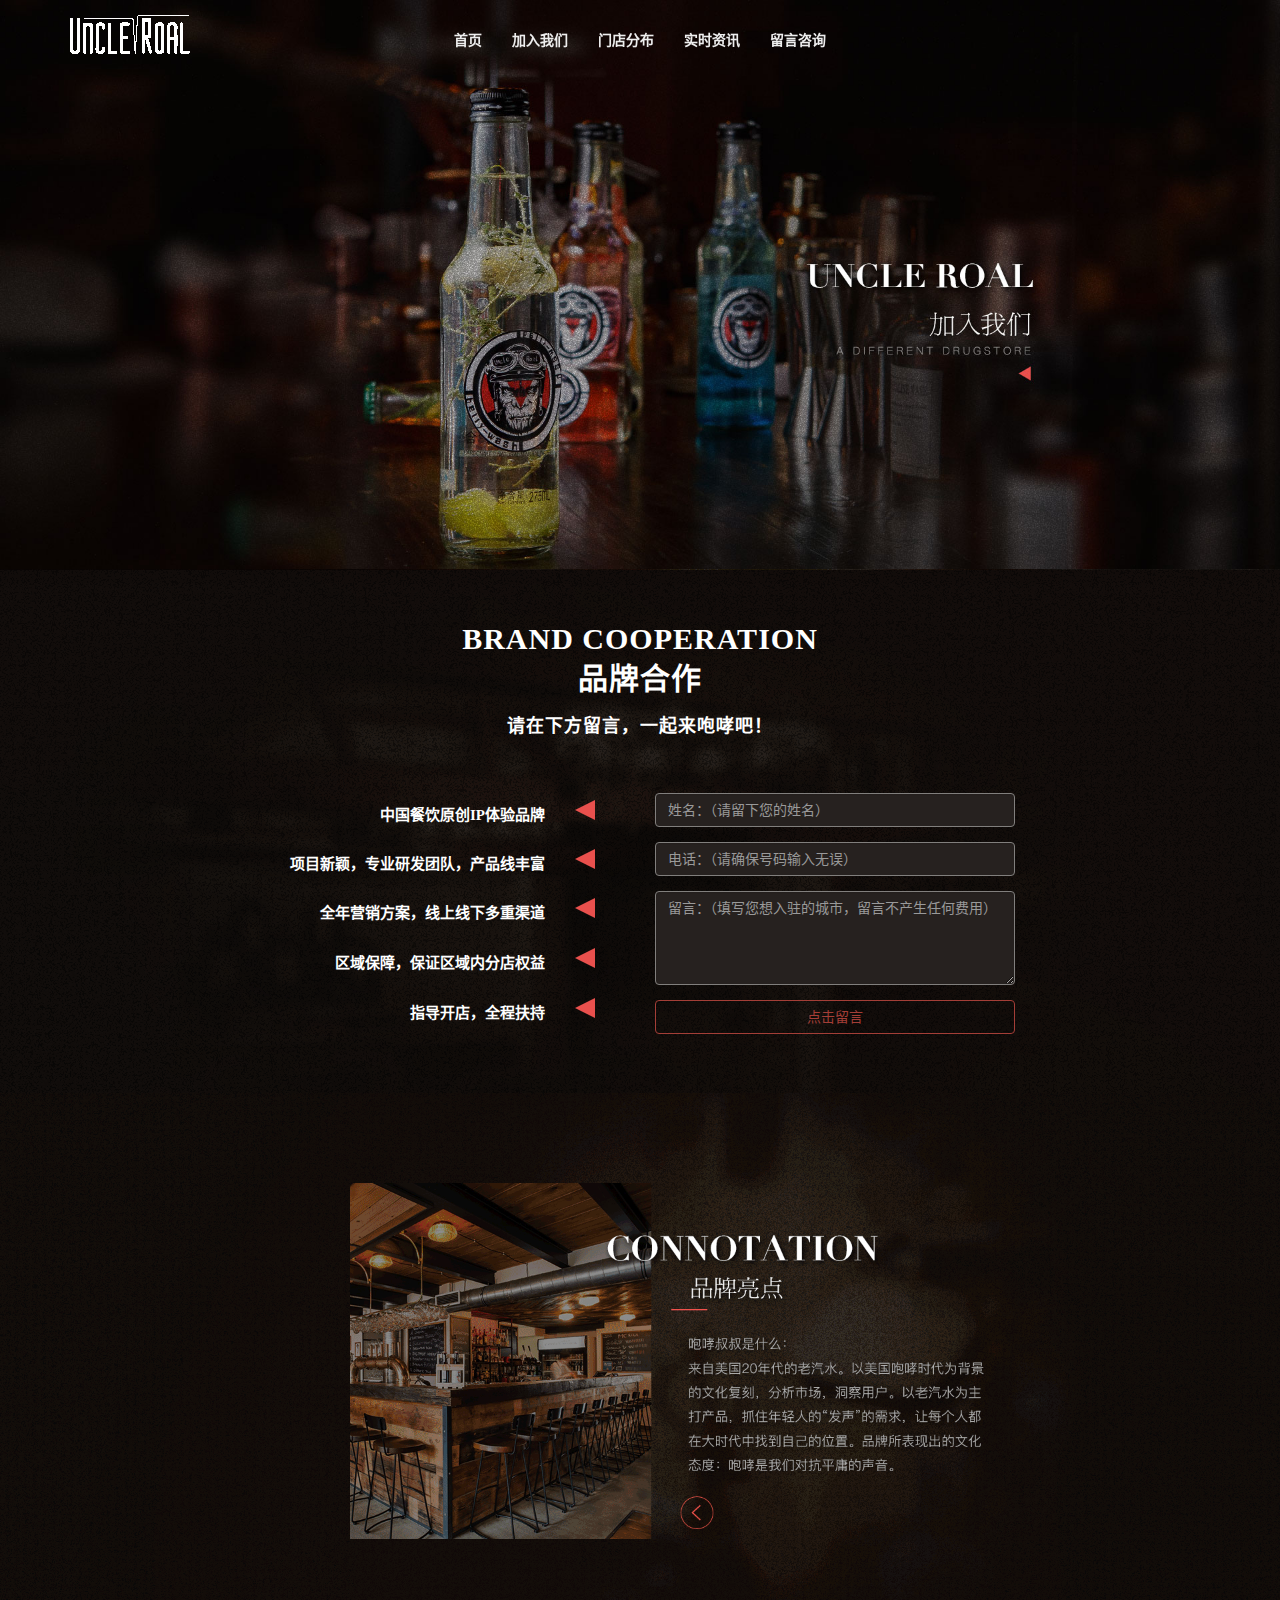
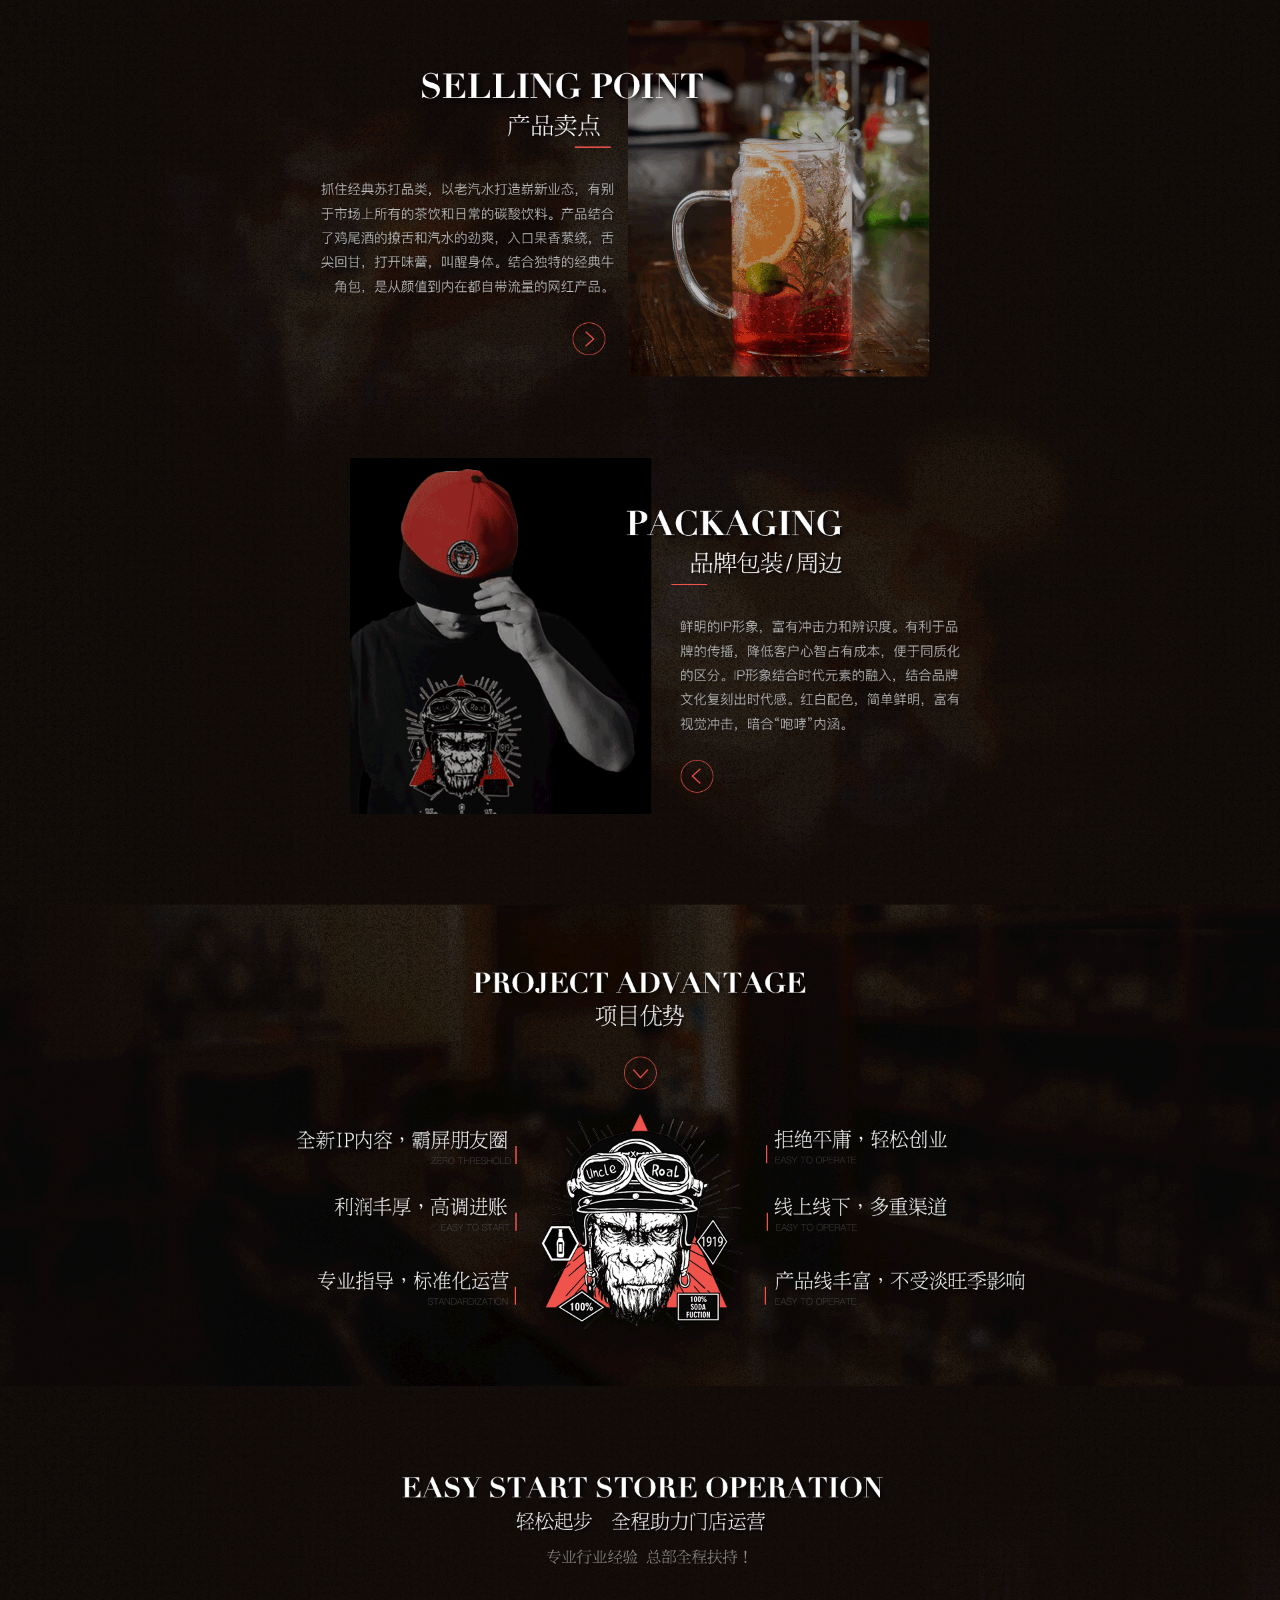
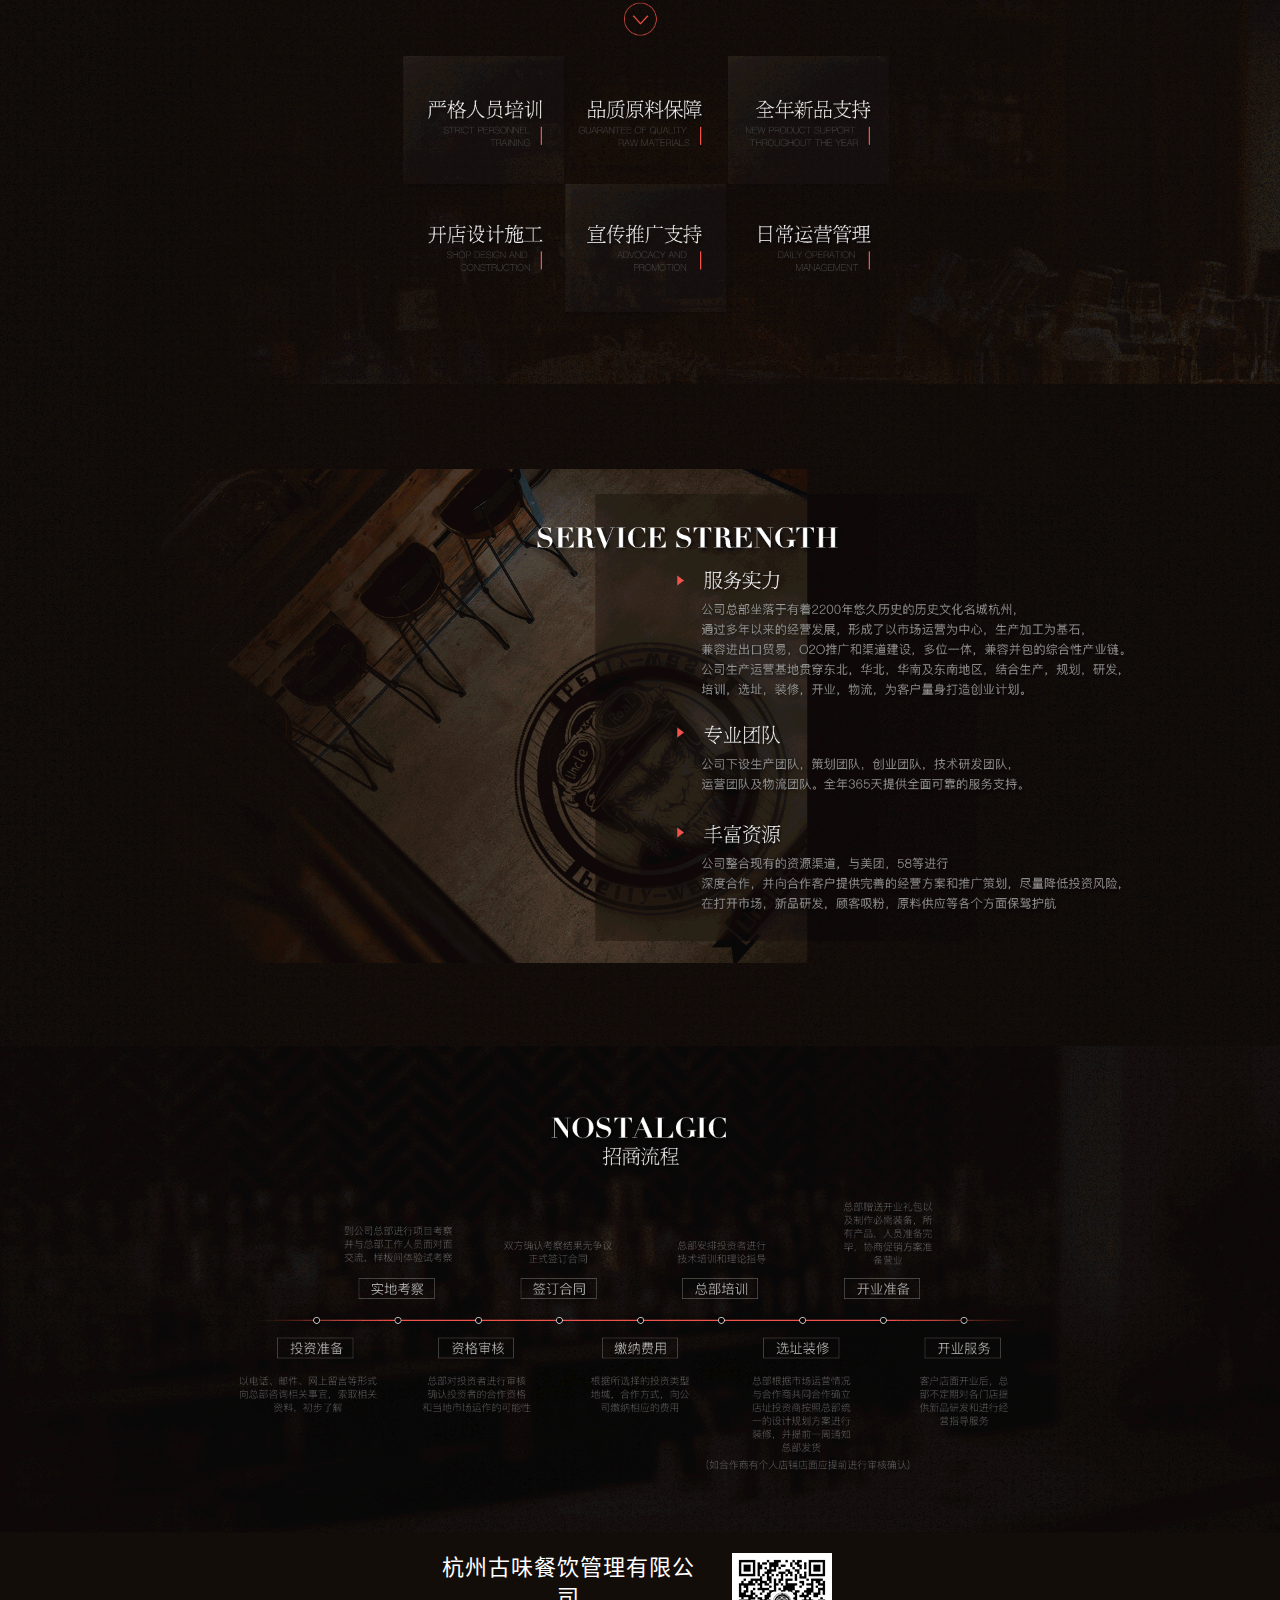
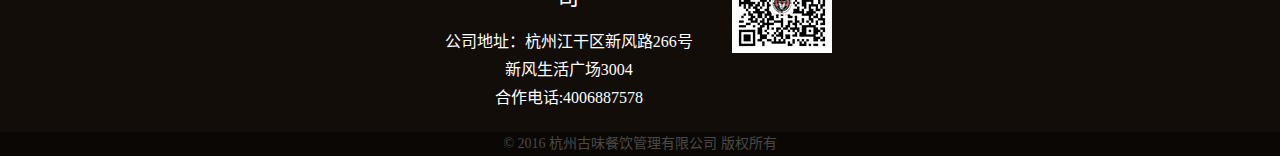
==== pxss/files/jrwm.html @ f4f9a1b7 "5.27" ====
<!DOCTYPE html>
<html lang="zh-cn"><!-- InstanceBegin template="/Templates/index.dwt" codeOutsideHTMLIsLocked="false" -->
<head>
    <meta charset="utf-8">
    <meta http-equiv="X-UA-Compatible" content="IE=edge">
    <meta name="viewport" content="width=device-width, initial-scale=1">
    <!-- InstanceBeginEditable name="doctitle" -->
    <title>加入我们</title>
    <!-- InstanceEndEditable -->
    <link href="../css/bootstrap.min.css" rel="stylesheet">
	<link href="../fonts/FontAwesome/font-awesome.css" rel="stylesheet">
	<link href="../css/animate.css" rel="stylesheet">
	<link href="../css/bootsnav.css" rel="stylesheet">
	<link rel="stylesheet" type="text/css" href="../css/htmleaf-demo.css">
	<link href="../css/overwrite.css" rel="stylesheet">
            <link href="../css/style.css" rel="stylesheet">
    <!--[if lt IE 9]>
    <script src="js/html5shiv.js"></script>
    <script src="js/respond.min.js"></script>
    <![endif]-->

    <style>
		#navbar-menu{color: white}
		#navbar-menu ul li:hover{background: #E94F4D}
		@media (max-width: 991px) {
   #dh {
        height: 210px;
    }
}
		#bq{
			background:#130d0a;
			color: white;
			padding-top: 20px;
			font-family: "黑体";
			font-size: 16px;
			line-height: 28px
		}
		#bq h4{
			color:white;
			font-weight: normal;
			font-size: 22px;
			line-height: 30px;
		}
	</style>
    <!-- InstanceBeginEditable name="head" -->
    <!-- InstanceEndEditable -->
</head>


<body>
<!-- 顶部导航 -->
<nav class="navbar navbar-inverse navbar-fixed dark no-background bootsnav ">

        <!-- Start Top Search -->
        <div class="top-search">
            <div class="container">
                <div class="input-group">
                    <span class="input-group-addon"><i class="fa fa-search"></i></span>
                    <input type="text" class="form-control" placeholder="Search">
                    <span class="input-group-addon close-search"><i class="fa fa-times"></i></span>
                </div>
            </div>
        </div>
        <!-- End Top Search -->

        <div class="container">            
            <!-- Start Atribute Navigation -->
            <div class="attr-nav"> </div>
            <!-- End Atribute Navigation -->

            <!-- Start Header Navigation -->
          <div class="navbar-header">
            <button type="button" class="navbar-toggle" data-toggle="collapse" data-target="#navbar-menu">
                    <i class="fa fa-bars"></i>
              </button>
              <a class="navbar-brand" href="#brand"><img src="../images/logo_03.png" class="logo" alt=""></a>
            </div>
            <!-- End Header Navigation -->

            <!-- Collect the nav links, forms, and other content for toggling -->
            <div class="collapse navbar-collapse" id="navbar-menu">
                <ul class="nav navbar-nav navbar-center" data-in="fadeInDown" data-out="fadeOutUp" id="dh">
                    <li><a href="#">首页</a></li>
                    <li><a href="#">加入我们</a></li>
                    <li><a href="#">门店分布</a></li>
                    <li><a href="#">实时资讯</a></li>
                    <li><a href="#">留言咨询</a></li>
                </ul>
            </div><!-- /.navbar-collapse -->
        </div>   

    </nav>
 
<!--内容-->
<div class="container-fluid" id="nr"><!-- InstanceBeginEditable name="EditRegion3" -->
<style>
			#ly{
				background-color: transparent;
				border:2px solid red;
				color: red;
				border-radius: 0px;
				padding: 10px  50px;
				margin-top: 10px;
				width: 457px;
			}
	.triangle-left { 
width: 0; 
height: 0; 
border-top: 10px solid transparent; 
border-right: 20px solid #e9504d; 
border-bottom: 10px solid transparent;
		display: inline-block;
		margin: 0px 30px
} 
	</style>
<div class="row">
	<img src="../images/jrwm01.jpg" class="img-responsive center-block">
</div>
<div class="row" style="background: url(../images/jrwm02.png) no-repeat;color: white">
	<div class="container">
     <div class="row text-center" style=""><div class="col-md-12">
     	<h1 style=" font-size: 30px; line-height:40px;color: white;margin-top: 50px"><span style=" font-family: '宋体'">BRAND COOPERATION</span><br><span style="font-family: 'MingLiU-ExtB'">品牌合作</span></h1>
     	<h5 style="color: white">请在下方留言，一起来咆哮吧！</h5>
     	</div>
   	  </div>
     	<div class="row" style="margin: 40px 0px">
     		<form class="form-horizontal">
  <div class="form-group">
    <label for="name" class="col-sm-6 control-label" style="font-family: '宋体';font-size: 15px;line-height: 15px">中国餐饮原创IP体验品牌<span class="triangle-left"></span></label>
    <div class="col-sm-4">
      <input type="text" class="form-control" id="name" placeholder="姓名：（请留下您的姓名）" size="20" style="background: #26211f;border:1px solid #817f7d">
    </div>
  </div>
  <div class="form-group">
    <label for="phone" class="col-sm-6 control-label" style="font-family: '宋体';font-size: 15px;line-height: 15px">项目新颖，专业研发团队，产品线丰富<span class="triangle-left"></span><strong></strong></label>
    <div class="col-sm-4">
      <input type="text" class="form-control" id="phone" placeholder="电话：（请确保号码输入无误）" style="background: #26211f;border:1px solid #817f7d">
    </div>
  </div>
  <div class="form-group">
    <label for="textare" class="col-sm-6 control-label" style="font-family: '宋体';font-size: 15px;line-height: 50px;margin-top: -10px">全年营销方案，线上线下多重渠道<span class="triangle-left"></span><br>
区域保障，保证区域内分店权益<span class="triangle-left"></span><br>
指导开店，全程扶持<span class="triangle-left"></span></label>
    <div class="col-sm-4">
    	<textarea cols="20" rows="4" class="form-control" id="textare" placeholder="留言：（填写您想入驻的城市，留言不产生任何费用）" style="background: #26211f;border:1px solid #817f7d"></textarea>
    	<button type="submit" class="btn btn-default" style="width: 100%;margin-top: 15px;background-color: transparent;color: #A43E37;border:1px solid #A43E37 ">点击留言</button>
    </div>
  </div>

</form>
     	</div>
    </div>
</div>
	
<div class="row"><img src="../images/jrwm03.png" class="img-responsive center-block">
</div>
<!-- InstanceEndEditable -->
	
</div>
<!--版权-->
<div class="row container-fluid" id="bq">
<div class="col-md-4 container">
	
</div>
<div class="col-md-4 container text-center">
 <div class="row">
 	<div class="col-md-8">
 		<h4>杭州古味餐饮管理有限公司</h4>
	<p>公司地址：杭州江干区新风路266号新风生活广场3004 <br>合作电话:4006887578</p>
 	</div>
 	<div class="col-md-4" >
 		<img src="../images/QR.jpg" class="img-responsive center-block">
 	</div>
 </div>
	
</div>
<div class="col-md-4">
	
</div>

</div>
<div class="row container-fluid text-center" style="background:#0a0705;font-family: '黑体';color:#4a4948">
	<span>© 2016 杭州古味餐饮管理有限公司  版权所有 </span>
</div>
<script src="../js/jquery-1.11.1.min.js"></script>
<script src="../js/bootstrap.min.js"></script>
<script src="../js/bootsnav.js"></script>
  <script>window.jQuery || document.write('<script src="js/jquery-1.11.0.min.js"><\/script>')</script>
</body>
<!-- InstanceEnd --></html>
---- pxss/css/bootsnav.css ----
/* ==============================================================

Template name : Bootsnav - Multi Purpose Header
Categorie : Bootstrap Menu in CSS
Author : adamnurdin01
Version : v1.0.0
Created : 02 Juni  2016
Last update : 02 Juni  2016

============================================================== */

/* MEGAMENU STYLE
=================================*/
nav.bootsnav .dropdown.megamenu-fw {
    position: static;
}

nav.bootsnav .container {
    position: relative;
}

nav.bootsnav .megamenu-fw .dropdown-menu {
    left: auto;
}

nav.bootsnav .megamenu-content {
    padding: 15px;
    width: 100% !important;
}

nav.bootsnav .megamenu-content .title{
    margin-top: 0;
}

nav.bootsnav .dropdown.megamenu-fw .dropdown-menu {
    left: 0;
    right: 0;
}

/* Navbar
=================================*/
nav.navbar.bootsnav{
    margin-bottom: 0;
    -moz-border-radius: 0px;
    -webkit-border-radius: 0px;
    -o-border-radius: 0px;
    border-radius: 0px;
    background-color: #fff;
    border: none;
    border-bottom: solid 1px #e0e0e0;
    z-index: 9;
}

nav.navbar.bootsnav ul.nav > li > a{
    color: #6f6f6f;
    background-color: transparent !important;
}

nav.navbar.bootsnav ul.nav li.megamenu-fw > a:hover,
nav.navbar.bootsnav ul.nav li.megamenu-fw > a:focus,
nav.navbar.bootsnav ul.nav li.active > a:hover,
nav.navbar.bootsnav ul.nav li.active > a:focus,
nav.navbar.bootsnav ul.nav li.active > a{
    background-color: transparent;
}

nav.navbar.bootsnav .navbar-toggle{
    background-color: #fff !important;
    border: none;
    padding: 0;
    font-size: 18px;
    position: relative;
    top: 5px;
}

nav.navbar.bootsnav ul.nav .dropdown-menu .dropdown-menu{
    top: 0;
    left: 100%;
}

nav.navbar.bootsnav ul.nav ul.dropdown-menu > li > a{
    white-space:normal;
}


ul.menu-col{
    padding: 0;
    margin: 0;
    list-style: none;
}

ul.menu-col li a{
    color: #6f6f6f;
}

ul.menu-col li a:hover,
ul.menu-col li a:focus{
    text-decoration: none;
}

/* Navbar Full
=================================*/
nav.bootsnav.navbar-full{
    padding-bottom: 10px;
    padding-top: 10px;
}

nav.bootsnav.navbar-full .navbar-header{
    display: block;
    width: 100%;
}

nav.bootsnav.navbar-full .navbar-toggle{
    display: inline-block;
    margin-right: 0;
    position: relative;
    top: 0;
    font-size: 30px;
    -webkit-transition: all 1s ease-in-out;
	-moz-transition: all 1s ease-in-out;
	-o-transition: all 1s ease-in-out;
	-ms-transition: all 1s ease-in-out;
	transition: all 1s ease-in-out;
}

nav.bootsnav.navbar-full .navbar-collapse{
    position: fixed;
    width: 100%;
    height: 100% !important;
    top: 0;
    left: 0;
    padding: 0;
    display: none !important;
    z-index: 9;
}

nav.bootsnav.navbar-full .navbar-collapse.in{
    display: block !important;
}

nav.bootsnav.navbar-full .navbar-collapse .nav-full{
    overflow: auto;
}

nav.bootsnav.navbar-full .navbar-collapse .wrap-full-menu{
    display: table-cell;
    vertical-align: middle;
    background-color: #fff;
    overflow: auto;
}

nav.bootsnav.navbar-full .navbar-collapse .nav-full::-webkit-scrollbar {
    width: 0;
}

nav.bootsnav.navbar-full .navbar-collapse .nav-full::-moz-scrollbar {
    width: 0;
}

nav.bootsnav.navbar-full .navbar-collapse .nav-full::-ms-scrollbar {
    width: 0;
}

nav.bootsnav.navbar-full .navbar-collapse .nav-full::-o-scrollbar {
    width: 0;
}


nav.bootsnav.navbar-full .navbar-collapse ul.nav{
    display: block;
    width: 100%;
    overflow: auto;
}

nav.bootsnav.navbar-full .navbar-collapse ul.nav a:hover,
nav.bootsnav.navbar-full .navbar-collapse ul.nav a:focus,
nav.bootsnav.navbar-full .navbar-collapse ul.nav a{
    background-color: transparent;
}

nav.bootsnav.navbar-full .navbar-collapse ul.nav > li{
    float: none;
    display: block;
    text-align: center;
}

nav.bootsnav.navbar-full .navbar-collapse ul.nav > li > a{
    display: table;
    margin: auto;
    text-transform: uppercase;
    font-weight: bold;
    letter-spacing: 2px;
    font-size: 24px;
    padding: 10px 15px;
}

li.close-full-menu > a{
    padding-top: 0px !important;
    padding-bottom: 0px !important;
}

li.close-full-menu{
    padding-top: 30px !important;
    padding-bottom: 30px !important;
}

/* Atribute Navigation
=================================*/
.attr-nav{
    float: right;
    display: inline-block;
    margin-left: 13px;
    margin-right: -15px;
}

.attr-nav > ul{
    padding: 0;
    margin: 0 0 -7px 0;
    list-style: none;
    display: inline-block;
}

.attr-nav > ul > li{
    float: left;
    display: block;
}

.attr-nav > ul > li > a{
    color: #6f6f6f;
    display: block;
    padding: 28px 15px;
    position: relative;
}

.attr-nav > ul > li > a span.badge{
    position: absolute;
    top: 50%;
    margin-top: -15px;
    right: 5px;
    font-size: 10px;
    padding: 0;
    width: 15px;
    height: 15px;
    padding-top: 2px;
}

.attr-nav > ul > li.dropdown ul.dropdown-menu{
    -moz-border-radius: 0px;
    -webkit-border-radius: 0px;
    -o-border-radius: 0px;
    border-radius: 0px;
    -moz-box-shadow: 0px 0px 0px;
    -webkit-box-shadow: 0px 0px 0px;
    -o-box-shadow: 0px 0px 0px;
    box-shadow: 0px 0px 0px;
    border: solid 1px #e0e0e0;
}

ul.cart-list{
    padding: 0 !important;
    width: 250px !important;
}

ul.cart-list > li{
    position: relative;
    border-bottom: solid 1px #efefef;
    padding: 15px 15px 23px 15px !important;
}

ul.cart-list > li > a.photo{
    padding: 0 !important;
    margin-right: 15px;
    float: left;
    display: block;
    width: 50px;
    height: 50px;
    left: 15px;
    top: 15px;
}

ul.cart-list > li img{
    width: 50px;
    height: 50px;
    border: solid 1px #efefef;
}

ul.cart-list > li > h6{
    margin: 0;
}

ul.cart-list > li > h6 > a.photo{
    padding: 0 !important;
    display: block;
}

ul.cart-list > li > p{
    margin-bottom: 0;
}

ul.cart-list > li.total{
    background-color: #f5f5f5;
    padding-bottom: 15px !important;
}

ul.cart-list > li.total > .btn{
    display: inline-block;
    border-bottom: solid 1px #efefef !important;
}

ul.cart-list > li .price{
    font-weight: bold;
}

ul.cart-list > li.total > span{
    padding-top: 8px;
}

/* Top Search
=================================*/
.top-search{
    background-color: #333;
    padding: 10px 0;
    display: none;
}

.top-search input.form-control{
    background-color: transparent;
    border: none;
    -moz-box-shadow: 0px 0px 0px;
    -webkit-box-shadow: 0px 0px 0px;
    -o-box-shadow: 0px 0px 0px;
    box-shadow: 0px 0px 0px;
    color: #fff;
    height: 40px;
    padding: 0 15px;
}

.top-search .input-group-addon{
    background-color: transparent;
    border: none;
    color: #fff;
    padding-left: 0;
    padding-right: 0;
}

.top-search .input-group-addon.close-search{
    cursor: pointer;
}

/* Side Menu
=================================*/
body{
    -webkit-transition: all 0.3s ease-in-out;
	-moz-transition: all 0.3s ease-in-out;
	-o-transition: all 0.3s ease-in-out;
	-ms-transition: all 0.3s ease-in-out;
	transition: all 0.3s ease-in-out;
}

body.on-side{
    margin-left: -280px;
}

.side{
    position: fixed;
    overflow-y: auto;
    top: 0;
    right: -280px;
    width: 280px;
    padding: 25px 30px;
    height: 100%;
    display: block;
    background-color: #333;
    -webkit-transition: all 0.3s ease-in-out;
	-moz-transition: all 0.3s ease-in-out;
	-o-transition: all 0.3s ease-in-out;
	-ms-transition: all 0.3s ease-in-out;
	transition: all 0.3s ease-in-out;
    z-index: 9;
}

.side.on{
    right: 0;
}

.side .close-side{
    float: right;
    color: #fff;
    position: relative;
    z-index: 2;
    font-size: 16px;
}

.side .widget{
    position: relative;
    z-index: 1;
    margin-bottom: 25px;
}

.side .widget .title{
    color: #fff;
    margin-bottom: 15px;
}

.side .widget ul.link{
    padding: 0;
    margin: 0;
    list-style: none;
}

.side .widget ul.link li a{
    color: #9f9f9f;
    letter-spacing: 1px;
}

.side .widget ul.link li a:focus,
.side .widget ul.link li a:hover{
    color: #fff;
    text-decoration: none;
}

/* Share
=================================*/
nav.navbar.bootsnav .share{
    padding: 0 30px;
    margin-bottom: 30px;
}

nav.navbar.bootsnav .share ul{
    display: inline-block;
    padding: 0;
    margin: 0 0 -7px 0;
    list-style: none;
}

nav.navbar.bootsnav .share ul > li{
    float: left;
    display: block;
    margin-right: 5px;
}

nav.navbar.bootsnav .share ul > li > a{
    display: table-cell;
    vertical-align: middle;
    text-align: center;
    width: 35px;
    height: 35px;
    -moz-border-radius: 50%;
    -webkit-border-radius: 50%;
    -o-border-radius: 50%;
    border-radius: 50%;
    background-color: #cfcfcf;
    color: #fff;
}

/* Transparent
=================================*/
nav.navbar.bootsnav.navbar-fixed{
    position: fixed;
    display: block;
    width: 100%;
}

nav.navbar.bootsnav.no-background{
    -webkit-transition: all 1s ease-in-out;
	-moz-transition: all 1s ease-in-out;
	-o-transition: all 1s ease-in-out;
	-ms-transition: all 1s ease-in-out;
	transition: all 1s ease-in-out;
}

/* Navbar Sticky
=================================*/
.wrap-sticky{
    position: relative;
}

.wrap-sticky nav.navbar.bootsnav{
    position: absolute;
    width: 100%;
    left: 0;
    top: 0;
}

.wrap-sticky nav.navbar.bootsnav.sticked{
    position: fixed;
    -webkit-transition: all 0.2s ease-in-out;
	-moz-transition: all 0.2s ease-in-out;
	-o-transition: all 0.2s ease-in-out;
	-ms-transition: all 0.2s ease-in-out;
	transition: all 0.2s ease-in-out;
}

body.on-side .wrap-sticky nav.navbar.bootsnav.sticked{
    left: -280px;
}

/* Navbar Responsive
=================================*/
@media (min-width: 1024px) and (max-width:1400px) {
    body.wrap-nav-sidebar .wrapper .container{
        width: 100%;
        padding-left: 30px;
        padding-right: 30px;
    }
}

@media (min-width: 1024px) {
    /* General Navbar
    =================================*/
    nav.navbar.bootsnav ul.nav .dropdown-menu .dropdown-menu{
        margin-top: -2px;
    }

    nav.navbar.bootsnav ul.nav.navbar-right .dropdown-menu .dropdown-menu{
        left: -200px;
    }
    
    nav.navbar.bootsnav ul.nav > li > a{
        padding: 30px 15px;
        font-weight: 600;
    }
    
    nav.navbar.bootsnav ul.nav > li.dropdown > a.dropdown-toggle:after{
        font-family: 'FontAwesome';
        content: "\f0d7";
        margin-left: 5px;
        margin-top: 2px;
    }
    
    nav.navbar.bootsnav li.dropdown ul.dropdown-menu{
        -moz-box-shadow: 0px 0px 0px;
        -webkit-box-shadow: 0px 0px 0px;
        -o-box-shadow: 0px 0px 0px;
        box-shadow: 0px 0px 0px;
        -moz-border-radius: 0px;
        -webkit-border-radius: 0px;
        -o-border-radius: 0px;
        border-radius: 0px;
        padding: 0;
        width: 200px;
        background: #fff;
        border: solid 1px #e0e0e0;
        border-top: solid 5px;
    }
    
    nav.navbar.bootsnav li.dropdown ul.dropdown-menu > li a:hover,
    nav.navbar.bootsnav li.dropdown ul.dropdown-menu > li a:hover{
        background-color: transparent;
    }
    
    nav.navbar.bootsnav li.dropdown ul.dropdown-menu > li > a{
        padding: 10px 15px;
        border-bottom: solid 1px #eee;
        color: #6f6f6f;
    }
    
    nav.navbar.bootsnav li.dropdown ul.dropdown-menu > li:last-child > a{
        border-bottom: none;
    }
    
    nav.navbar.bootsnav ul.navbar-right li.dropdown ul.dropdown-menu li a{
        text-align: right;
    }
    
    nav.navbar.bootsnav li.dropdown ul.dropdown-menu li.dropdown > a.dropdown-toggle:before{
        font-family: 'FontAwesome';
        float: right;
        content: "\f105";
        margin-top: 0;
    }
    
    nav.navbar.bootsnav ul.navbar-right li.dropdown ul.dropdown-menu li.dropdown > a.dropdown-toggle:before{
        font-family: 'FontAwesome';
        float: left;
        content: "\f104";
        margin-top: 0;
    }
    
    nav.navbar.bootsnav li.dropdown ul.dropdown-menu ul.dropdown-menu{
        top: -3px;
    }
    
    nav.navbar.bootsnav ul.dropdown-menu.megamenu-content{
        padding: 0 15px !important;
    }
    
    nav.navbar.bootsnav ul.dropdown-menu.megamenu-content > li{
       padding: 25px 0 20px;
    }
    
    nav.navbar.bootsnav ul.dropdown-menu.megamenu-content.tabbed{
        padding: 0;
    }
    
    nav.navbar.bootsnav ul.dropdown-menu.megamenu-content.tabbed > li{
        padding: 0;
    }
    
    nav.navbar.bootsnav ul.dropdown-menu.megamenu-content .col-menu{
        padding: 0 30px;
        margin: 0 -0.5px;
        border-left: solid 1px #f0f0f0;
        border-right: solid 1px #f0f0f0;
    }
    
    nav.navbar.bootsnav ul.dropdown-menu.megamenu-content .col-menu:first-child{
        border-left: none;
    }
    
    nav.navbar.bootsnav ul.dropdown-menu.megamenu-content .col-menu:last-child{
        border-right: none;
    }
    
    nav.navbar.bootsnav ul.dropdown-menu.megamenu-content .content{
        display: none;
    }
    
    nav.navbar.bootsnav ul.dropdown-menu.megamenu-content .content ul.menu-col li a{
        text-align: left;
        padding: 5px 0;
        display: block;
        width: 100%;
        margin-bottom: 0;
        border-bottom: none;
        color: #6f6f6f;
    }
    
    nav.navbar.bootsnav.on ul.dropdown-menu.megamenu-content .content{
        display: block !important;
        height: auto !important;
    }
    
    /* Navbar Transparent
    =================================*/  
    nav.navbar.bootsnav.no-background{
        background-color: transparent;
        border: none;
    }
    
    nav.navbar.bootsnav.navbar-transparent .attr-nav{
        padding-left: 15px;
        margin-left: 30px;
    }
    
    nav.navbar.bootsnav.navbar-transparent.white{
        background-color: rgba(255,255,255,0.3);
        border-bottom: solid 1px #bbb;
    }
    
    nav.navbar.navbar-inverse.bootsnav.navbar-transparent.dark,
    nav.navbar.bootsnav.navbar-transparent.dark{
        background-color: rgba(0,0,0,0.3);
        border-bottom: solid 1px #555;
    }
    
    nav.navbar.bootsnav.navbar-transparent.white .attr-nav{
        border-left: solid 1px #bbb;
    }
    
    nav.navbar.navbar-inverse.bootsnav.navbar-transparent.dark .attr-nav,
    nav.navbar.bootsnav.navbar-transparent.dark .attr-nav{
        border-left: solid 1px #555;
    }
    
    nav.navbar.bootsnav.no-background.white .attr-nav > ul > li > a,
    nav.navbar.bootsnav.navbar-transparent.white .attr-nav > ul > li > a,
    nav.navbar.bootsnav.navbar-transparent.white ul.nav > li > a,
    nav.navbar.bootsnav.no-background.white ul.nav > li > a{
        color: #fff;
    }
    
    nav.navbar.bootsnav.navbar-transparent.dark .attr-nav > ul > li > a,
    nav.navbar.bootsnav.navbar-transparent.dark ul.nav > li > a{
        color: #eee;
    }
    
    nav.navbar.bootsnav.navbar-fixed.navbar-transparent .logo-scrolled,
    nav.navbar.bootsnav.navbar-fixed.no-background .logo-scrolled{
        display: none;
    }

    nav.navbar.bootsnav.navbar-fixed.navbar-transparent .logo-display,
    nav.navbar.bootsnav.navbar-fixed.no-background .logo-display{
        display: block;
    }

    nav.navbar.bootsnav.navbar-fixed .logo-display{
        display: none;
    }

    nav.navbar.bootsnav.navbar-fixed .logo-scrolled{
        display: block;
    }
    
    /* Atribute Navigation
    =================================*/    
    .attr-nav > ul > li.dropdown ul.dropdown-menu{
        margin-top: 0;
        margin-left: 55px;
        width: 250px;
        left: -250px;
    }
    
    /* Menu Center
    =================================*/
    nav.navbar.bootsnav.menu-center .container{
        position: relative;
    }
    
    nav.navbar.bootsnav.menu-center ul.nav.navbar-center{
        float:none;
        margin: 0 auto;
        display: table;
        table-layout: fixed;
    }
    
    nav.navbar.bootsnav.menu-center .navbar-header,
    nav.navbar.bootsnav.menu-center .attr-nav{
        position: absolute;
    }
    
    nav.navbar.bootsnav.menu-center .attr-nav{
        right: 15px;
    }
    
    /* Navbar Brand top
    =================================*/
    nav.bootsnav.navbar-brand-top .navbar-header{
        display: block;
        width: 100%;
        text-align: center;
    }
    
    nav.bootsnav.navbar-brand-top ul.nav > li.dropdown > ul.dropdown-menu{
        margin-top: 2px;
    }
    
    nav.bootsnav.navbar-brand-top ul.nav > li.dropdown.megamenu-fw > ul.dropdown-menu{
        margin-top: 0;
    }
    
    nav.bootsnav.navbar-brand-top .navbar-header .navbar-brand{
        display: inline-block;
        float: none;
        margin: 0;
    }
    
    nav.bootsnav.navbar-brand-top .navbar-collapse{
        text-align: center;
    }
    
    nav.bootsnav.navbar-brand-top ul.nav{
        display: inline-block;
        float: none;
        margin: 0 0 -5px 0;
    }
    
    /* Navbar Center
    =================================*/
    nav.bootsnav.brand-center .navbar-header{
        display: block;
        width: 100%;
        position: absolute;
        text-align: center;
        top: 0;
        left: 0;
    }
    
    nav.bootsnav.brand-center .navbar-brand{
        display: inline-block;
        float: none;
    }
    
    nav.bootsnav.brand-center .navbar-collapse{
        text-align: center;
        display: inline-block;
        padding-left: 0;
        padding-right: 0;
    }
    
    nav.bootsnav.brand-center ul.nav > li.dropdown > ul.dropdown-menu{
        margin-top: 2px;
    }
    
    nav.bootsnav.brand-center ul.nav > li.dropdown.megamenu-fw > ul.dropdown-menu{
        margin-top: 0;
    }
    
    nav.bootsnav.brand-center .navbar-collapse .col-half{
        width: 50%;
        float: left;
        display: block;
    }
    
    nav.bootsnav.brand-center .navbar-collapse .col-half.left{
        text-align: right;
        padding-right: 100px;
    }
    
    nav.bootsnav.brand-center .navbar-collapse .col-half.right{
        text-align: left;
        padding-left: 100px;
    }
    
    nav.bootsnav.brand-center ul.nav{
        float: none !important;
        margin-bottom: -5px !important;
        display: inline-block !important;
    }
    
    nav.bootsnav.brand-center ul.nav.navbar-right{
        margin: 0;
    }
    
    nav.bootsnav.brand-center.center-side .navbar-collapse .col-half.left{
        text-align: left;
        padding-right: 100px;
    }
    
    nav.bootsnav.brand-center.center-side .navbar-collapse .col-half.right{
        text-align: right;
        padding-left: 100px;
    }
    
    /* Navbar Sidebar
    =================================*/
    body.wrap-nav-sidebar .wrapper{
        padding-left: 260px; 
        overflow-x: hidden;
    }

    nav.bootsnav.navbar-sidebar{
        position: fixed;
        width: 260px;
        overflow: hidden;
        left: 0;
        padding: 0  0 0 0 !important;
        background: #fff;
        -moz-box-shadow: 1px 0px 1px 0px #eee;
        -webkit-box-shadow: 1px 0px 1px 0px #eee;
        -o-box-shadow: 1px 0px 1px 0px #eee;
        box-shadow: 1px 0px 1px 0px #eee;
    }  
    
    nav.bootsnav.navbar-sidebar .scroller{
        width: 280px;
        overflow-y:auto;
        overflow-x: hidden;
    }

    nav.bootsnav.navbar-sidebar .container-fluid,
    nav.bootsnav.navbar-sidebar .container{
        padding: 0 !important;
    }

    nav.bootsnav.navbar-sidebar .navbar-header{
        float: none;
        display: block;
        width: 260px;
        padding: 10px 15px;
        margin: 10px 0 0 0 !important;
    }
    
    nav.bootsnav.navbar-sidebar .navbar-collapse{
        padding: 0 !important;
        width: 260px;
    }

    nav.bootsnav.navbar-sidebar ul.nav{
        float: none;
        display: block;
        width: 100%;
        padding: 0 15px !important;
        margin: 0 0 30px 0;
    }

    nav.bootsnav.navbar-sidebar ul.nav li{
        float: none !important;
    }
    
    nav.bootsnav.navbar-sidebar ul.nav > li > a{
        padding: 10px 15px;
        font-weight: bold;
    }
    
    nav.bootsnav.navbar-sidebar ul.nav > li.dropdown > a:after{
        float: right;
    }
    
    nav.bootsnav.navbar-sidebar ul.nav li.dropdown ul.dropdown-menu{
        left: 100%;
        top: 0;
        position: relative !important;
        left: 0 !important;
        width: 100% !important;
        height: auto !important;
        background-color: transparent;
        border: none !important;
        padding: 0;
        -moz-box-shadow: 0px 0px 0px;
        -webkit-box-shadow: 0px 0px 0px;
        -o-box-shadow: 0px 0px 0px;
        box-shadow: 0px 0px 0px;
    }
    
    nav.bootsnav.navbar-sidebar ul.nav .megamenu-content .col-menu{
        border: none !important;
    }
    
    nav.bootsnav.navbar-sidebar ul.nav > li.dropdown > ul.dropdown-menu{
        margin-bottom: 15px;
    }
    
    nav.bootsnav.navbar-sidebar ul.nav li.dropdown ul.dropdown-menu{
        padding-left: 0;
        float: none;
        margin-bottom: 0;
    }
    
    nav.bootsnav.navbar-sidebar ul.nav li.dropdown ul.dropdown-menu li a{
        padding:  5px 15px;
        color: #6f6f6f;
        border: none;
    }
    
    nav.bootsnav.navbar-sidebar ul.nav li.dropdown ul.dropdown-menu ul.dropdown-menu{
        padding-left: 15px;
        margin-top: 0;
    }
    
    nav.bootsnav.navbar-sidebar ul.nav li.dropdown ul.dropdown-menu li.dropdown > a:before{
        font-family: 'FontAwesome';
        content: "\f105";
        float: right;
    }
    
    nav.bootsnav.navbar-sidebar ul.nav li.dropdown.on ul.dropdown-menu li.dropdown.on > a:before{
        content: "\f107";
    }
    
    nav.bootsnav.navbar-sidebar ul.dropdown-menu.megamenu-content > li{
        padding: 0 !important;
    }
        
    nav.bootsnav.navbar-sidebar .dropdown .megamenu-content .col-menu{
        display: block;
        float: none !important;
        padding: 0;
        margin: 0;
        width: 100%;
    }
    
    nav.bootsnav.navbar-sidebar .dropdown .megamenu-content .col-menu .title{
        padding: 7px 0;
        text-transform: none;
        font-weight: 400;
        letter-spacing: 0px;
        margin-bottom: 0;
        cursor: pointer;
        color: #6f6f6f;
    }
    
    nav.bootsnav.navbar-sidebar .dropdown .megamenu-content .col-menu .title:before{
        font-family: 'FontAwesome';
        content: "\f105";
        float: right;
    }
    
    nav.bootsnav.navbar-sidebar .dropdown .megamenu-content .col-menu.on .title:before{
        content: "\f107";
    }
    
    nav.bootsnav.navbar-sidebar .dropdown .megamenu-content .col-menu{
        border: none;
    }
    
    nav.bootsnav.navbar-sidebar .dropdown .megamenu-content .col-menu .content{
        padding: 0 0 0 15px;
    }
    
    nav.bootsnav.navbar-sidebar .dropdown .megamenu-content .col-menu ul.menu-col li a{
        padding: 3px 0 !important;
    }
}

@media (max-width: 992px) {
    /* Navbar Responsive
    =================================*/ 
    nav.navbar.bootsnav .navbar-brand    {
        display: inline-block;
        float: none !important;
        margin: 0 !important;
    }
    
    nav.navbar.bootsnav .navbar-header {
        float: none;
        display: block;
        text-align: center;
        padding-left: 30px;
        padding-right: 30px;
    }
    
    nav.navbar.bootsnav .navbar-toggle {
        display: inline-block;
        float: left;
        margin-right: -200px;
        margin-top: 10px;
    }
    
    nav.navbar.bootsnav .navbar-collapse {
        border: none;   
        margin-bottom: 0;
    }
    
    nav.navbar.bootsnav.no-full .navbar-collapse{
        max-height: 350px;
        overflow-y: auto !important;
    }
    
    nav.navbar.bootsnav .navbar-collapse.collapse {
        display: none !important;
    }
    
    nav.navbar.bootsnav .navbar-collapse.collapse.in {
        display: block !important;
    }
    
    nav.navbar.bootsnav .navbar-nav {
        float: none !important;
        padding-left: 30px;
        padding-right: 30px;
        margin: 0px -15px;
    }
    
    nav.navbar.bootsnav .navbar-nav > li {
        float: none;
    }
    
    nav.navbar.bootsnav li.dropdown a.dropdown-toggle:before{
        font-family: 'FontAwesome';
        content: "\f105";
        float: right;
        font-size: 16px;
        margin-left: 10px;
    }
    
    nav.navbar.bootsnav li.dropdown.on > a.dropdown-toggle:before{
        content: "\f107";
    }
    
    nav.navbar.bootsnav .navbar-nav > li > a{
        display: block;
        width: 100%;
        border-bottom: solid 1px #e0e0e0;
        padding: 10px 0;
        border-top: solid 1px #e0e0e0;
        margin-bottom: -1px;
    }
    
    nav.navbar.bootsnav .navbar-nav > li:first-child > a{
        border-top: none;
    }
    
    nav.navbar.bootsnav ul.navbar-nav.navbar-left > li:last-child > ul.dropdown-menu{
        border-bottom: solid 1px #e0e0e0;
    }
    
    nav.navbar.bootsnav ul.nav li.dropdown li a.dropdown-toggle{
        float: none !important;
        position: relative;
        display: block;
        width: 100%;
    }
    
    nav.navbar.bootsnav ul.nav li.dropdown ul.dropdown-menu{
        width: 100%;
        position: relative !important;
        background-color: transparent;
        float: none;
        border: none;
        padding: 0 0 0 15px !important;
        margin: 0 0 -1px 0 !important;
        -moz-box-shadow: 0px 0px 0px;
        -webkit-box-shadow: 0px 0px 0px;
        -o-box-shadow: 0px 0px 0px;
        box-shadow: 0px 0px 0px;
        -moz-border-radius: 0px 0px 0px;
        -webkit-border-radius: 0px 0px 0px;
        -o-border-radius: 0px 0px 0px;
        border-radius: 0px 0px 0px;
    }
    
    nav.navbar.bootsnav ul.nav li.dropdown ul.dropdown-menu  > li > a{
        display: block;
        width: 100%;
        border-bottom: solid 1px #e0e0e0;
        padding: 10px 0;
        color: #6f6f6f;
    }
    
    nav.navbar.bootsnav ul.nav ul.dropdown-menu li a:hover,
    nav.navbar.bootsnav ul.nav ul.dropdown-menu li a:focus{
        background-color: transparent;
    }
    
    nav.navbar.bootsnav ul.nav ul.dropdown-menu ul.dropdown-menu{
        float: none !important;
        left: 0;
        padding: 0 0 0 15px;
        position: relative;
        background: transparent;
        width: 100%;
    }
    
    nav.navbar.bootsnav ul.nav ul.dropdown-menu li.dropdown.on > ul.dropdown-menu{
        display: inline-block;
        margin-top: -10px;
    }
    
    nav.navbar.bootsnav li.dropdown ul.dropdown-menu li.dropdown > a.dropdown-toggle:after{
        display: none;
    }
    
    nav.navbar.bootsnav .dropdown .megamenu-content .col-menu .title{
        padding: 10px 15px 10px 0;
        line-height: 24px;
        text-transform: none;
        font-weight: 400;
        letter-spacing: 0px;
        margin-bottom: 0;
        cursor: pointer;
        border-bottom: solid 1px #e0e0e0;
        color: #6f6f6f;
    }
    
    nav.navbar.bootsnav .dropdown .megamenu-content .col-menu ul > li > a{
        display: block;
        width: 100%;
        border-bottom: solid 1px #e0e0e0;
        padding: 8px 0;
    }
    
   nav.navbar.bootsnav .dropdown .megamenu-content .col-menu .title:before{
        font-family: 'FontAwesome';
        content: "\f105";
        float: right;
        font-size: 16px;
        margin-left: 10px;
       position: relative;
       right: -15px;
    }
    
    nav.navbar.bootsnav .dropdown .megamenu-content .col-menu:last-child .title{
        border-bottom: none;
    }
    
    nav.navbar.bootsnav .dropdown .megamenu-content .col-menu.on:last-child .title{
        border-bottom: solid 1px #e0e0e0;
    }
    
    nav.navbar.bootsnav .dropdown .megamenu-content .col-menu:last-child ul.menu-col li:last-child a{
        border-bottom: none;
    }
    
    nav.navbar.bootsnav .dropdown .megamenu-content .col-menu.on .title:before{
        content: "\f107";
    }
    
    nav.navbar.bootsnav .dropdown .megamenu-content .col-menu .content{
        padding: 0 0 0 15px;
    }
    
    nav.bootsnav.brand-center .navbar-collapse{
        display: block;
    }
    
    nav.bootsnav.brand-center ul.nav{
        margin-bottom: 0px !important;
    }
    
    nav.bootsnav.brand-center .navbar-collapse .col-half{
        width: 100%;
        float: none;
        display: block;
    }
    
    nav.bootsnav.brand-center .navbar-collapse .col-half.left{
        margin-bottom: 0;
    }
    
    nav.bootsnav .megamenu-content{
        padding: 0;
    }
    
    nav.bootsnav .megamenu-content .col-menu{
        padding-bottom: 0;
    }
    
    nav.bootsnav .megamenu-content .title{
        cursor: pointer;
        display: block;
        padding: 10px 15px;
        margin-bottom: 0;
        font-weight: normal;
    }
    
    nav.bootsnav .megamenu-content .content{
        display: none;
    }
    
    .attr-nav{
        position: absolute;
        right: 60px;
    }
    
    .attr-nav > ul{
        padding: 0;
        margin: 0 -15px -7px 0;
    }
    
    .attr-nav > ul > li > a{
        padding: 16px 15px 15px;
    }
    
    .attr-nav > ul > li.dropdown > a.dropdown-toggle:before{
        display: none;
    }
    
    .attr-nav > ul > li.dropdown ul.dropdown-menu{
        margin-top: 2px;
        margin-left: 55px;
        width: 250px;
        left: -250px;
        border-top: solid 5px;
    }
    
    .top-search .container{
        padding: 0 45px;
    }
    
    /* Navbar full Responsive
    =================================*/   
    nav.bootsnav.navbar-full ul.nav{
        margin-left: 0;
    }
    
    nav.bootsnav.navbar-full ul.nav > li > a{
        border: none;
    }
    
    nav.bootsnav.navbar-full .navbar-brand    {
        float: left !important;
        padding-left: 0;
    }
    
    nav.bootsnav.navbar-full .navbar-toggle {
        display: inline-block;
        float: right;
        margin-right: 0;
        margin-top: 10px;
    }
    
    nav.bootsnav.navbar-full .navbar-header {
        padding-left: 15px;
        padding-right: 15px;
    }
    
    /* Navbar Sidebar
    =================================*/ 
    nav.navbar.bootsnav.navbar-sidebar .share{
        padding: 30px 15px;
        margin-bottom: 0;
    }
    
    /* Tabs
    =================================*/ 
    nav.navbar.bootsnav .megamenu-content.tabbed{
        padding-left: 0 !mportant;
    }
    
    nav.navbar.bootsnav .tabbed > li{
        padding: 25px 0;
        margin-left: -15px !important;
    }
    
    /* Mobile Navigation
    =================================*/     
    body > .wrapper{
        -webkit-transition: all 0.3s ease-in-out;
        -moz-transition: all 0.3s ease-in-out;
        -o-transition: all 0.3s ease-in-out;
        -ms-transition: all 0.3s ease-in-out;
        transition: all 0.3s ease-in-out;
    }
    
    body.side-right > .wrapper{
        margin-left: 280px;
        margin-right: -280px !important;
    }
    
    nav.navbar.bootsnav.navbar-mobile .navbar-collapse{
        position: fixed;
        overflow-y: auto !important;
        overflow-x: hidden !important;
        display: block;
        background: #fff;
        z-index: 99;
        width: 280px;
        height: 100% !important;
        left: -280px;
        top: 0;
        padding: 0;
        -webkit-transition: all 0.3s ease-in-out;
        -moz-transition: all 0.3s ease-in-out;
        -o-transition: all 0.3s ease-in-out;
        -ms-transition: all 0.3s ease-in-out;
        transition: all 0.3s ease-in-out;
    }
    
    nav.navbar.bootsnav.navbar-mobile .navbar-collapse.in{
        left: 0;
    }
    
    nav.navbar.bootsnav.navbar-mobile ul.nav{
        width: 293px;
        padding-right: 0;
        padding-left: 15px;
    }
    
    nav.navbar.bootsnav.navbar-mobile ul.nav > li > a{
        padding: 15px 15px;
    }
    
    nav.navbar.bootsnav.navbar-mobile ul.nav ul.dropdown-menu > li > a{
        padding-right: 15px !important;
        padding-top: 15px !important;
        padding-bottom: 15px !important;
    }
    
    nav.navbar.bootsnav.navbar-mobile ul.nav ul.dropdown-menu .col-menu .title{
        padding-right: 30px !important;
        padding-top: 13px !important;
        padding-bottom: 13px !important;
    }
    
    nav.navbar.bootsnav.navbar-mobile ul.nav ul.dropdown-menu .col-menu ul.menu-col li a{
        padding-top: 13px !important;
        padding-bottom: 13px !important;
    }
    
    nav.navbar.bootsnav.navbar-mobile .navbar-collapse [class*=' col-'] {
        width: 100%;
    }
    
    nav.navbar.bootsnav.navbar-fixed .logo-scrolled{
        display: block !important;
    }

    nav.navbar.bootsnav.navbar-fixed .logo-display{
        display: none !important;
    }
    
    nav.navbar.bootsnav.navbar-mobile .tab-menu,
    nav.navbar.bootsnav.navbar-mobile .tab-content{
        width: 100%;
        display: block;
    }
}

@media (max-width: 767px) {
    nav.navbar.bootsnav .navbar-header {
        padding-left: 15px;
        padding-right: 15px;
    }
    
    nav.navbar.bootsnav .navbar-nav {
        padding-left: 15px;
        padding-right: 15px;
    }
    
    .attr-nav{
        right: 30px;
    }
    
    .attr-nav > ul{
        margin-right: -10px;
    }
    
    .attr-nav > ul > li > a{
        padding: 16px 10px 15px;
        padding-left: 0 !important;
    }
    
    .attr-nav > ul > li.dropdown ul.dropdown-menu{
        left: -275px;
    }
    
    .top-search .container{
        padding: 0 15px;
    }
    
    nav.bootsnav.navbar-full .navbar-collapse{
        left: 15px;
    }
    
    nav.bootsnav.navbar-full .navbar-header{
        padding-right: 0;
    }
    
    nav.bootsnav.navbar-full .navbar-toggle {
        margin-right: -15px;
    }
    
    nav.bootsnav.navbar-full ul.nav > li > a{
        font-size: 18px !important;
        line-height: 24px !important;
        padding: 5px 10px !important;
    }
    
    /* Navbar Sidebar
    =================================*/ 
    nav.navbar.bootsnav.navbar-sidebar .share{
        padding: 30px 15px !important;
    }
    
    /* Navbar Sidebar
    =================================*/ 
    nav.navbar.bootsnav.navbar-sidebar .share{
        padding: 30px 0 !important;
        margin-bottom: 0;
    }
    
    nav.navbar.bootsnav.navbar-mobile.navbar-sidebar .share{
        padding: 30px 15px !important;
        margin-bottom: 0;
    }
    
    /* Mobile Navigation
    =================================*/ 
    body.side-right > .wrapper{
        margin-left: 280px;
        margin-right: -280px !important;
    }
    
    nav.navbar.bootsnav.navbar-mobile .navbar-collapse{
        margin-left: 0;
    }
    
    nav.navbar.bootsnav.navbar-mobile ul.nav{
        margin-left: -15px;
    }
    
    nav.navbar.bootsnav.navbar-mobile ul.nav{
        border-top: solid 1px #fff;
    }
    
    li.close-full-menu{
        padding-top: 15px !important;
        padding-bottom: 15px !important;
    }
}

@media (min-width: 480px) and (max-width: 640px) {
    nav.bootsnav.navbar-full ul.nav{
        padding-top: 30px;
        padding-bottom: 30px;
    }
}
---- pxss/css/htmleaf-demo.css ----
@font-face {
	font-family: 'icomoon';
	src:url('../fonts/icomoon.eot?rretjt');
	src:url('../fonts/icomoon.eot?#iefixrretjt') format('embedded-opentype'),
		url('../fonts/icomoon.woff?rretjt') format('woff'),
		url('../fonts/icomoon.ttf?rretjt') format('truetype'),
		url('../fonts/icomoon.svg?rretjt#icomoon') format('svg');
	font-weight: normal;
	font-style: normal;
}

[class^="icon-"], [class*=" icon-"] {
	font-family: 'icomoon';
	speak: none;
	font-style: normal;
	font-weight: normal;
	font-variant: normal;
	text-transform: none;
	line-height: 1;

	/* Better Font Rendering =========== */
	-webkit-font-smoothing: antialiased;
	-moz-osx-font-smoothing: grayscale;
}

body, html { font-size: 100%; 	padding: 0; margin: 0;}

/* Reset */
*,
*:after,
*:before {
	-webkit-box-sizing: border-box;
	-moz-box-sizing: border-box;
	box-sizing: border-box;
}

/* Clearfix hack by Nicolas Gallagher: http://nicolasgallagher.com/micro-clearfix-hack/ */
.clearfix:before,
.clearfix:after {
	content: " ";
	display: table;
}

.clearfix:after {
	clear: both;
}

body{
	font-weight: 500;
	font-size: 1.05em;
	font-family: "Microsoft YaHei","宋体","Segoe UI", "Lucida Grande", Helvetica, Arial,sans-serif, FreeSans, Arimo;
}
a{color: #2fa0ec;outline: none;text-decoration: none;}
a:hover,a:focus{color:#74777b;text-decoration: none;}

.htmleaf-container{
	margin: 0 auto;
}

.bgcolor-1 { background: #f0efee; }
.bgcolor-2 { background: #f9f9f9; }
.bgcolor-3 { background: #e8e8e8; }/*light grey*/
.bgcolor-4 { background: #2f3238; color: #fff; }/*Dark grey*/
.bgcolor-5 { background: #df6659; color: #521e18; }/*pink1*/
.bgcolor-6 { background: #2fa8ec; }/*sky blue*/
.bgcolor-7 { background: #d0d6d6; }/*White tea*/
.bgcolor-8 { background: #3d4444; color: #fff; }/*Dark grey2*/
.bgcolor-9 { background: #ef3f52; color: #fff;}/*pink2*/
.bgcolor-10{ background: #64448f; color: #fff;}/*Violet*/
.bgcolor-11{ background: #3755ad; color: #fff;}/*dark blue*/
.bgcolor-12{ background: #3498DB; color: #fff;}/*light blue*/
.bgcolor-20{ background: #494A5F;color: #D5D6E2;}
/* Header */
.htmleaf-header{
	padding: 1em 190px 1em;
	letter-spacing: -1px;
	text-align: center;
	background: #66677c;
}
.htmleaf-header h1 {
	color: #D5D6E2;
	font-weight: 600;
	font-size: 2em;
	line-height: 1;
	margin-bottom: 0;
	font-family: "Microsoft YaHei","宋体","Segoe UI", "Lucida Grande", Helvetica, Arial,sans-serif, FreeSans, Arimo;
}
.htmleaf-header h1 span {
	font-family: "Microsoft YaHei","宋体","Segoe UI", "Lucida Grande", Helvetica, Arial,sans-serif, FreeSans, Arimo;
	display: block;
	font-size: 60%;
	font-weight: 400;
	padding: 0.8em 0 0.5em 0;
	color: #c3c8cd;
}
/*nav*/
.htmleaf-demo a{color: #fff;text-decoration: none;}
.htmleaf-demo{width: 100%;padding-bottom: 1.2em;}
.htmleaf-demo a{display: inline-block;margin: 0.5em;padding: 0.6em 1em;border: 3px solid #fff;font-weight: 700;}
.htmleaf-demo a:hover{opacity: 0.6;}
.htmleaf-demo a.current{background:#1d7db1;color: #fff; }
/* Top Navigation Style */
.htmleaf-links {
	position: relative;
	display: inline-block;
	white-space: nowrap;
	font-size: 1.5em;
	text-align: center;
}

.htmleaf-links::after {
	position: absolute;
	top: 0;
	left: 50%;
	margin-left: -1px;
	width: 2px;
	height: 100%;
	background: #dbdbdb;
	content: '';
	-webkit-transform: rotate3d(0,0,1,22.5deg);
	transform: rotate3d(0,0,1,22.5deg);
}

.htmleaf-icon {
	display: inline-block;
	margin: 0.5em;
	padding: 0em 0;
	width: 1.5em;
	text-decoration: none;
}

.htmleaf-icon span {
	display: none;
}

.htmleaf-icon:before {
	margin: 0 5px;
	text-transform: none;
	font-weight: normal;
	font-style: normal;
	font-variant: normal;
	font-family: 'icomoon';
	line-height: 1;
	speak: none;
	-webkit-font-smoothing: antialiased;
}
/* footer */
.htmleaf-footer{width: 100%;padding-top: 10px;}
.htmleaf-small{font-size: 0.8em;}
.center{text-align: center;}
/****/
.related {
	color: #fff;
	background: #494A5F;
	text-align: center;
	font-size: 1.25em;
	padding: 0.5em 0;
	overflow: hidden;
}

.related > a {
	vertical-align: top;
	width: calc(100% - 20px);
	max-width: 340px;
	display: inline-block;
	text-align: center;
	margin: 20px 10px;
	padding: 25px;
	font-family: "Microsoft YaHei","宋体","Segoe UI", "Lucida Grande", Helvetica, Arial,sans-serif, FreeSans, Arimo;
}
.related a {
	display: inline-block;
	text-align: left;
	margin: 20px auto;
	padding: 10px 20px;
	opacity: 0.8;
	-webkit-transition: opacity 0.3s;
	transition: opacity 0.3s;
	-webkit-backface-visibility: hidden;
}

.related a:hover,
.related a:active {
	opacity: 1;
}

.related a img {
	max-width: 100%;
	opacity: 0.8;
	border-radius: 4px;
}
.related a:hover img,
.related a:active img {
	opacity: 1;
}
.related h3{font-family: "Microsoft YaHei", sans-serif;color: #fff;font-size: 1em}
.related a h3 {
	font-weight: 300;
	margin-top: 0.15em;
	color: #fff;
}
/* icomoon */
.icon-htmleaf-home-outline:before {
	content: "\e5000";
}

.icon-htmleaf-arrow-forward-outline:before {
	content: "\e5001";
}

@media screen and (max-width: 50em) {
	.htmleaf-header {
		padding: 3em 10% 4em;
	}
	.htmleaf-header h1 {
        font-size:2em;
    }
}


@media screen and (max-width: 40em) {
	.htmleaf-header h1 {
		font-size: 1.5em;
	}
}

@media screen and (max-width: 30em) {
    .htmleaf-header h1 {
        font-size:1.2em;
    }
}
---- pxss/css/overwrite.css ----
/* ==============================================================

Template name : Bootsnav - Multi Purpose Header
Categorie : Bootstrap Menu in CSS
Author : adamnurdin01
Version : v1.0.0
Created : 02 Juni  2016
Last update : 02 Juni  2016

============================================================== */
/*
Typography
=========================== */
html,body {
    width:100%;
    height: auto;
    margin:0;
    padding:0;
    overflow-x: hidden;
}

body {
    font-family: 'Open Sans', sans-serif;
    position: relative;
	font-size:14px;
	line-height:24px;
	color:#6f6f6f;
}

a{
    color: #6f6f6f;
}

a,
a:active,
a:focus,
a:hover{
	outline:none;
	-webkit-transition: all 0.3s ease-in-out;
	-moz-transition: all 0.3s ease-in-out;
	-o-transition: all 0.3s ease-in-out;
	-ms-transition: all 0.3s ease-in-out;
	transition: all 0.3s ease-in-out;
}

a:hover{
	text-decoration:underline;
}

h1, h2, h3, h4, h5, h6{
	color:#3f3f3f;
	margin:0 0 15px 0;
    letter-spacing: 1px;
    font-weight: bold;
}

h1{
	font-size:48px;
	line-height:52px;
}

h2{
	font-size:36px;
	line-height:48px;
}

h3{
	font-size:30px;
	line-height:36px;
}

h4{
	font-size:24px;
	line-height:30px;
}

h5{
	font-size:18px;
	line-height:24px;
}

h6{
	font-size:14px;
	line-height:18px;
}

p{
	margin-bottom:20px;
}

.wrapper{
    min-height: 800px;
}

/*
Navbar
=========================== */
/* Navbar Atribute ------*/
.attr-nav > ul > li > a{
    padding: 28px 15px;
}

ul.cart-list > li.total > .btn{
    border-bottom: solid 1px #cfcfcf !important;
    color: #fff !important;
    padding: 10px 15px;
}

@media (min-width: 1024px) {
    /* Navbar General ------*/
    nav.navbar ul.nav > li > a{
        padding: 30px 15px;
        font-weight: 600;
    }
    
    nav.navbar .navbar-brand{
        margin-top: 0;
    }
    
    nav.navbar .navbar-brand img.logo{
        width: 100%;
    }

    nav.navbar .navbar-brand{
        margin-top: 0;
    }
    
    nav.navbar .navbar-brand img.logo{
        width: 100%;
    }
    
    nav.navbar li.dropdown ul.dropdown-menu{
        border-top: solid 5px;
    }
    
    /* Navbar Center ------*/
    nav.navbar-center .navbar-brand{
        margin: 0 !important;
    }
    
    /* Navbar Brand Top ------*/
    nav.navbar-brand-top .navbar-brand{
        margin: 10px !important;
    }
    
    /* Navbar Full ------*/
    nav.navbar-full .navbar-brand{
        position: relative;
        top: -15px;
    }
    
    /* Navbar Sidebar ------*/
    nav.navbar-sidebar ul.nav,
    nav.navbar-sidebar .navbar-brand{
        margin-bottom: 50px;
    }
    
    nav.navbar-sidebar ul.nav > li > a{
        padding: 10px 15px;
        font-weight: bold;
    }
    
    /* Navbar Transparent & Fixed ------*/
    nav.navbar.bootsnav.navbar-transparent.white{
        background-color: rgba(255,255,255,0.3);
        border-bottom: solid 1px #bbb;
    }
    
    nav.navbar.navbar-inverse.bootsnav.navbar-transparent.dark,
    nav.navbar.bootsnav.navbar-transparent.dark{
        background-color: rgba(0,0,0,0.3);
        border-bottom: solid 1px #555;
    }
    
    nav.navbar.bootsnav.navbar-transparent.white .attr-nav{
        border-left: solid 1px #bbb;
    }
    
    nav.navbar.navbar-inverse.bootsnav.navbar-transparent.dark .attr-nav,
    nav.navbar.bootsnav.navbar-transparent.dark .attr-nav{
        border-left: solid 1px #555;
    }
    
    nav.navbar.bootsnav.no-background.white .attr-nav > ul > li > a,
    nav.navbar.bootsnav.navbar-transparent.white .attr-nav > ul > li > a,
    nav.navbar.bootsnav.navbar-transparent.white ul.nav > li > a,
    nav.navbar.bootsnav.no-background.white ul.nav > li > a{
        color: #fff;
    }
    
    nav.navbar.bootsnav.navbar-transparent.dark .attr-nav > ul > li > a,
    nav.navbar.bootsnav.navbar-transparent.dark ul.nav > li > a{
        color: #eee;
    }
}

@media (max-width: 992px) {
    /* Navbar General ------*/
    nav.navbar .navbar-brand{
	margin-top: 0;
	position: relative;
    }
    
    nav.navbar .navbar-brand img.logo{
        width: 100%;
    }
    
    .attr-nav > ul > li > a{
        padding: 16px 15px 15px;
    }
    
    /* Navbar Mobile slide ------*/
    nav.navbar.navbar-mobile ul.nav > li > a{
        padding: 15px 15px;
    }
    
    nav.navbar.navbar-mobile ul.nav ul.dropdown-menu > li > a{
        padding-right: 15px !important;
        padding-top: 15px !important;
        padding-bottom: 15px !important;
    }
    
    nav.navbar.navbar-mobile ul.nav ul.dropdown-menu .col-menu .title{
        padding-right: 30px !important;
        padding-top: 13px !important;
        padding-bottom: 13px !important;
    }
    
    nav.navbar.navbar-mobile ul.nav ul.dropdown-menu .col-menu ul.menu-col li a{
        padding-top: 13px !important;
        padding-bottom: 13px !important;
    }
    
    /* Navbar Full ------*/
     nav.navbar-full .navbar-brand{
        top: 0;
        padding-top: 10px;
    }
}

/* Navbar Inverse
=================================*/
nav.navbar.navbar-inverse{
    background-color: #222;
    border-bottom: solid 1px #303030;
}

nav.navbar.navbar-inverse ul.cart-list > li.total > .btn{
    border-bottom: solid 1px #222 !important;
}

nav.navbar.navbar-inverse ul.cart-list > li.total .pull-right{
    color: #fff;
}

nav.navbar.navbar-inverse.megamenu ul.dropdown-menu.megamenu-content .content ul.menu-col li a,
nav.navbar.navbar-inverse ul.nav > li > a{
    color: #eee;
}

nav.navbar.navbar-inverse ul.nav > li.dropdown > a{
    background-color: #222;
}

nav.navbar.navbar-inverse li.dropdown ul.dropdown-menu > li > a{
    color: #999;
}

nav.navbar.navbar-inverse ul.nav .dropdown-menu h1,
nav.navbar.navbar-inverse ul.nav .dropdown-menu h2,
nav.navbar.navbar-inverse ul.nav .dropdown-menu h3,
nav.navbar.navbar-inverse ul.nav .dropdown-menu h4,
nav.navbar.navbar-inverse ul.nav .dropdown-menu h5,
nav.navbar.navbar-inverse ul.nav .dropdown-menu h6{
    color: #fff;
}

nav.navbar.navbar-inverse .form-control{
    background-color: #333;
    border-color: #303030;
    color: #fff;
}

nav.navbar.navbar-inverse .attr-nav > ul > li > a{
    color: #eee;
}

nav.navbar.navbar-inverse .attr-nav > ul > li.dropdown ul.dropdown-menu{
    background-color: #222;
    border-left: solid 1px #303030;
    border-bottom: solid 1px #303030;
    border-right: solid 1px #303030;
}

nav.navbar.navbar-inverse ul.cart-list > li{
    border-bottom: solid 1px #303030;
    color: #eee;
}

nav.navbar.navbar-inverse ul.cart-list > li img{
    border: solid 1px #303030;
}

nav.navbar.navbar-inverse ul.cart-list > li.total{
    background-color: #333;
}

nav.navbar.navbar-inverse .share ul > li > a{
    background-color: #555;
}

nav.navbar.navbar-inverse .dropdown-tabs .tab-menu{
    border-right: solid 1px #303030;
}

nav.navbar.navbar-inverse .dropdown-tabs .tab-menu > ul > li > a{
    border-bottom: solid 1px #303030;
}

nav.navbar.navbar-inverse .dropdown-tabs .tab-content{
    border-left: solid 1px #303030;
}

nav.navbar.navbar-inverse .dropdown-tabs .tab-menu > ul > li > a:hover,
nav.navbar.navbar-inverse .dropdown-tabs .tab-menu > ul > li > a:focus,
nav.navbar.navbar-inverse .dropdown-tabs .tab-menu > ul > li.active > a{
    background-color: #333 !important;
}

nav.navbar-inverse.navbar-full ul.nav > li > a{
    border:none;
}

nav.navbar-inverse.navbar-full .navbar-collapse .wrap-full-menu{
    background-color: #222;
}

nav.navbar-inverse.navbar-full .navbar-toggle{
    background-color: #222 !important;
    color: #6f6f6f;
}

@media (min-width: 1024px) {
    nav.navbar.navbar-inverse ul.nav .dropdown-menu{
        background-color: #222 !important;
        border-left: solid 1px #303030 !important;
        border-bottom: solid 1px #303030 !important;
        border-right: solid 1px #303030 !important;
    }

    nav.navbar.navbar-inverse li.dropdown ul.dropdown-menu > li > a{
        border-bottom: solid 1px #303030;
    }
    
    nav.navbar.navbar-inverse ul.dropdown-menu.megamenu-content .col-menu{
        border-left: solid 1px #303030;
        border-right: solid 1px #303030;
    }
    
    nav.navbar.navbar-inverse.navbar-transparent.dark{
        background-color: rgba(0,0,0,0.3);
        border-bottom: solid 1px #999;
    }
    
    nav.navbar.navbar-inverse.navbar-transparent.dark .attr-nav{
        border-left: solid 1px #999;
    }
    
    nav.navbar.navbar-inverse.no-background.white .attr-nav > ul > li > a,
    nav.navbar.navbar-inverse.navbar-transparent.dark .attr-nav > ul > li > a,
    nav.navbar.navbar-inverse.navbar-transparent.dark ul.nav > li > a,
    nav.navbar.navbar-inverse.no-background.white ul.nav > li > a{
        color: #fff;
    }
    
}
@media (max-width: 992px)  {
    nav.navbar.navbar-inverse .navbar-toggle{
        color: #eee;
        background-color: #222 !important;
    }
    
    nav.navbar.navbar-inverse .navbar-nav > li > a{
        border-top: solid 1px #303030;
        border-bottom: solid 1px #303030;
    }
    
    nav.navbar.navbar-inverse ul.nav li.dropdown ul.dropdown-menu  > li > a{
        color: #999;
        border-bottom: solid 1px #303030;
    }
    
    nav.navbar.navbar-inverse .dropdown .megamenu-content .col-menu .title{
        border-bottom: solid 1px #303030;
        color: #eee;
    }
    
    nav.navbar.navbar-inverse .dropdown .megamenu-content .col-menu ul > li > a{
        border-bottom: solid 1px #303030;
        color: #999 !important;
    }
    
    nav.navbar.navbar-inverse .dropdown .megamenu-content .col-menu.on:last-child .title{
        border-bottom: solid 1px #303030;
    }
    
    nav.navbar.navbar-inverse .dropdown-tabs .tab-menu > ul{
        border-top: solid 1px #303030;
    }
    
    nav.navbar.navbar-inverse.navbar-mobile .navbar-collapse{
        background-color: #222;
    }
}
@media (max-width: 767px)  {
    nav.navbar.navbar-inverse.navbar-mobile ul.nav{
        border-top: solid 1px #222;
    }
}
---- pxss/css/style.css ----
/* ==============================================================

Template name : Bootsnav - Multi Purpose Header
Categorie : Bootstrap Menu in CSS
Author : adamnurdin01
Version : v1.0.0
Created : 02 Juni  2016
Last update : 02 Juni  2016

============================================================== */

/*
General
=========================== */
.section{
    padding: 70px 0;
    position: relative;
}

.section a{
    color: #f43438;
}

.gray{
    background-color: #f9f9f9;
}

.section .heading{
    text-align: center;
    position: relative;
    font-size: 16px;
    margin-bottom: 70px;
    letter-spacing: 1px;
}

.section .heading .title{
    position: relative;
    letter-spacing: 0;
    font-weight: 600;
    font-family: 'Microsoft YaHei';
}

.section .heading .title strong{
    font-weight: 700;
    text-transform: uppercase;
}

.section .heading:before{
    content: "";
    position: absolute;
    bottom: -30px;
    left: 50%;
    margin-left: -50px;
    width: 100px;
    border-bottom: solid 1px #f43438;
}

.test-height{
    height: 1800px;
}

.pageheader{
    padding: 70px 0;
    background-image: url(../images/bg/brick-wall-dark.png);
    background-color: #f43438;
}

.pageheader.fixed-demo{
    padding-top: 120px;
}

.pageheader.fixed-demo.dark{
   background-color: #666 !important;
}

.pageheader.fixed-demo.white{
    background-image: url(../images/bg/home2.jpg);
   background-color: #fff !important;
}

.pageheader .title{
    text-shadow: 6px 6px 0px rgba(0,0,0,0.2);
    color: #fff !important;
    font-family: "Microsoft YaHei"
}

.pageheader p{
    margin-bottom: 0;
    color: #f5f5f5;
    font-size: 16px;
    font-family: "Microsoft YaHei"
}

.pageheader.fixed-demo.white .title{
    color: #3f3f3f !important;
    text-shadow: 3px 3px 0px rgba(255,255,255,1);
}

.pageheader.fixed-demo.white p{
    color: #6f6f6f;
}

hr{
    border: solid 2px #efefef;
    margin: 60px 0 50px;
}

/*
Home
=========================== */
.section.home{
    padding: 100px 0;
    background-image: url(../images/bg/brick-wall-dark.png);
    background-color: #f43438;
}

.section.home.dark{
    background-image: url(../images/bg/brick-wall-dark.png);
    background-color: #fff;
}

.section.home .heading-home{
    text-align: center;
    position: relative;
    z-index: 2;
}

.section.home .heading-home .title{
    color: white;
    margin-bottom: 5px;
    font-weight: 900;
    letter-spacing: 0;
    text-transform: capitalize;
    text-shadow: 6px 6px 0px rgba(0,0,0,0.2);
    color: #fff;
}

.section.home .heading-home p{
    margin-bottom: 0;
    font-size: 16px;
    letter-spacing: 1px;
    color: #f0f0f0;
}

.section.home .overlay{
    display: block;
    position: absolute;
    background-color: #000;
    opacity: 0.6;
    filter: alpha(opacity=60);
    top: 0;
    left: 0;
    width: 100%;
    height: 100%;
    z-index: 1;
}

.btn-home{
    border: solid 1px #fff;
    color: #fff !important;
    padding: 10px 20px;
    margin: 5px;
    letter-spacing: 1px;
}

.btn-home:hover,
.btn-home:focus{
    color: #3f3f3f !important;
    background-color: #fff;
}


/*
Affiliates
=========================== */
.affiliates{
    display: inline-block;
    padding: 10px;
    border: solid 1px #bbb;
    margin: 0 5px;
    color: #fff;
    -moz-border-radius: 2px;
    -webkit-border-radius: 2px;
    -o-border-radius: 2px;
    border-radius: 2px;
    box-shadow: 6px 6px 0px rgba(0,0,0,0.2);
    background: rgba(255,255,255,0.1);
    position: relative;
    text-align: left;
    -webkit-transition: all 1s ease-in-out;
	-moz-transition: all 1s ease-in-out;
	-o-transition: all 1s ease-in-out;
	-ms-transition: all 1s ease-in-out;
	transition: all 1s ease-in-out;
}

.affiliates a{
    text-decoration: none !important;
}

.affiliates img{
    width: 200px;
    margin-bottom: 5px;
}

.affiliates h6{
    color: #fff;
    font-weight: 600;
    margin-bottom: 0px;
}


/*
Menu Demo
=========================== */
ol.menu-demo{
    padding: 0;
    margin: 0 -15px;
    list-style: none;
    display: block;
}

ol.menu-demo li{
    margin-bottom: 15px;
}

ol.menu-demo li a{
    display: block;
    padding: 15px 25px;
    background-color: #fff;
    border: solid 2px #3f3f3f;
    color: #3f3f3f;
    -moz-border-radius: 2px;
    -webkit-border-radius: 2px;
    -o-border-radius: 2px;
    border-radius: 2px;
}

ol.menu-demo li a:focus,
ol.menu-demo li a:hover{
    background-color: #f43438;
    border: solid 2px #f43438;
    color: #fff;
    text-decoration: none;
}


/*
Footer
=========================== */
footer{
    border-top: solid 1px #efefef;
}

footer .container{
    padding: 25px 15px;
}

/*
Clear spacer
=========================== */
.margin-clear{
	margin:0 !important;
}

.padding-clear{
	padding:0 !important;
}

.margintop-clear{
	margin-top:0 !important;
}

.paddingtop-clear{
	padding-top:0 !important;
}

.marginbot-clear{
	margin-bottom:0 !important;
}

.paddingbot-clear{
	padding-bottom:0 !important;
}

.marginleft-clear{
	margin-left:0 !important;
}

.paddingleft-clear{
	padding-left:0 !important;
}

.marginright-clear{
	margin-right:0 !important;
}

.paddingright-clear{
	padding-right:0 !important;
}

.padding-top40{
	padding-top:40px !important;
}

.padding-topt60{
	padding-top:60px !important;
}

.padding-top70{
	padding-top:70px !important;
}

.padding-bot5{
	padding-bottom:5px !important;
}

.padding-bot10{
	padding-bottom:10px !important;
}

.padding-bot15{
	padding-bottom:15px !important;
}

.padding-bot20{
	padding-bottom:20px !important;
}

.padding-bot30{
	padding-bottom:30px !important;
}

.padding-bot40{
	padding-bottom:40px !important;
}

.padding-bot50{
	padding-bottom:50px !important;
}

.padding-bot60{
	padding-bottom:60px !important;
}

.padding-bot70{
	padding-bottom:70px !important;
}

.margin-mintop10{
	margin-top:-10px !important;
}

.margin-mintop20{
	margin-top:-20px !important;
}

.margin-mintop30{
	margin-top:-30px !important;
}

.margin-mintop60{
	margin-top:-60px !important;
}

.margin-mintop110{
	margin-top:-110px !important;
}

.margin-minbot10{
	margin-bottom:-10px !important;
}

.margin-minbot20{
	margin-bottom:-20px !important;
}

.margin-minbot30{
	margin-bottom:-30px !important;
}

.margin-minbot60{
	margin-bottom:-60px !important;
}

/*
Custom left right spacer
=========================== */
.margin-left10{
	margin-left:10px !important;
}

.margin-right10{
	margin-right:10px !important;
}

.margin-left20{
	margin-left:20px !important;
}

.margin-right20{
	margin-right:20px !important;
}

/*
Custom top spacer
=========================== */
.margintop5{
	margin-top:5px !important;
}

.margintop10{
	margin-top:10px !important;
}

.margintop15{
	margin-top:15px !important;
}

.margintop20{
	margin-top:20px !important;
}

.margintop25{
	margin-top:25px !important;
}

.margintop30{
	margin-top:30px !important;
}

.margintop35{
	margin-top:35px !important;
}

.margintop40{
	margin-top:40px !important;
}

.margintop45{
	margin-top:45px !important;
}

.margintop50{
	margin-top:50px !important;
}

.margintop55{
	margin-top:55px !important;
}

.margintop60{
	margin-top:60px !important;
}

.margintop80{
	margin-top:80px !important;
}

/*
Custom bottom spacer
=========================== */
.marginbot5{
	margin-bottom:5px !important;
}

.marginbot10{
	margin-bottom:10px !important;
}

.marginbot15{
	margin-bottom:15px !important;
}

.marginbot20{
	margin-bottom:20px !important;
}

.marginbot25{
	margin-bottom:25px !important;
}

.marginbot30{
	margin-bottom:30px !important;
}

.marginbot35{
	margin-bottom:35px !important;
}

.marginbot40{
	margin-bottom:40px !important;
}

.marginbot45{
	margin-bottom:45px !important;
}


.marginbot50{
	margin-bottom:50px !important;
}

.marginbot55{
	margin-bottom:55px !important;
}

.marginbot60{
	margin-bottom:60px !important;
}

.marginbot80{
	margin-bottom:80px !important;
}

/*
Pre Code
=========================== */
pre {
    font-family: monospace;
    padding: 5px 25px 30px;
    border: solid 1px #ccc;
    border-left: solid 10px #ccc;
    background-color: #f5f5f5;
    margin-bottom: 30px;
    color: #6f6f6f;
    border-radius: 0px;
}
pre + pre {
    background: #6f6f6f;
}
pre {
    word-break: break-all; /* webkit */
    word-wrap: break-word;
    white-space: pre;
    white-space: -moz-pre-wrap; /* fennec */
    white-space: pre-wrap;
    white-space: pre\9; /* IE7+ */
}

.section.gray pre{
    background-color: #fff;
}

pre span{
    color: #f43438;
}

@media (max-width:676px){
    .wrap-affiliates{
        text-align: left;
        margin-top: 30px;
    }
}

@media (max-width:480px){
    .section.home .affiliates{
        padding-left: 15px;
    }
    
    .section.home .affiliates img{
        display: block;
        position: relative;
        width: 100%;
        top: 0;
        left: 0;
        margin-bottom: 15px;
    }
}
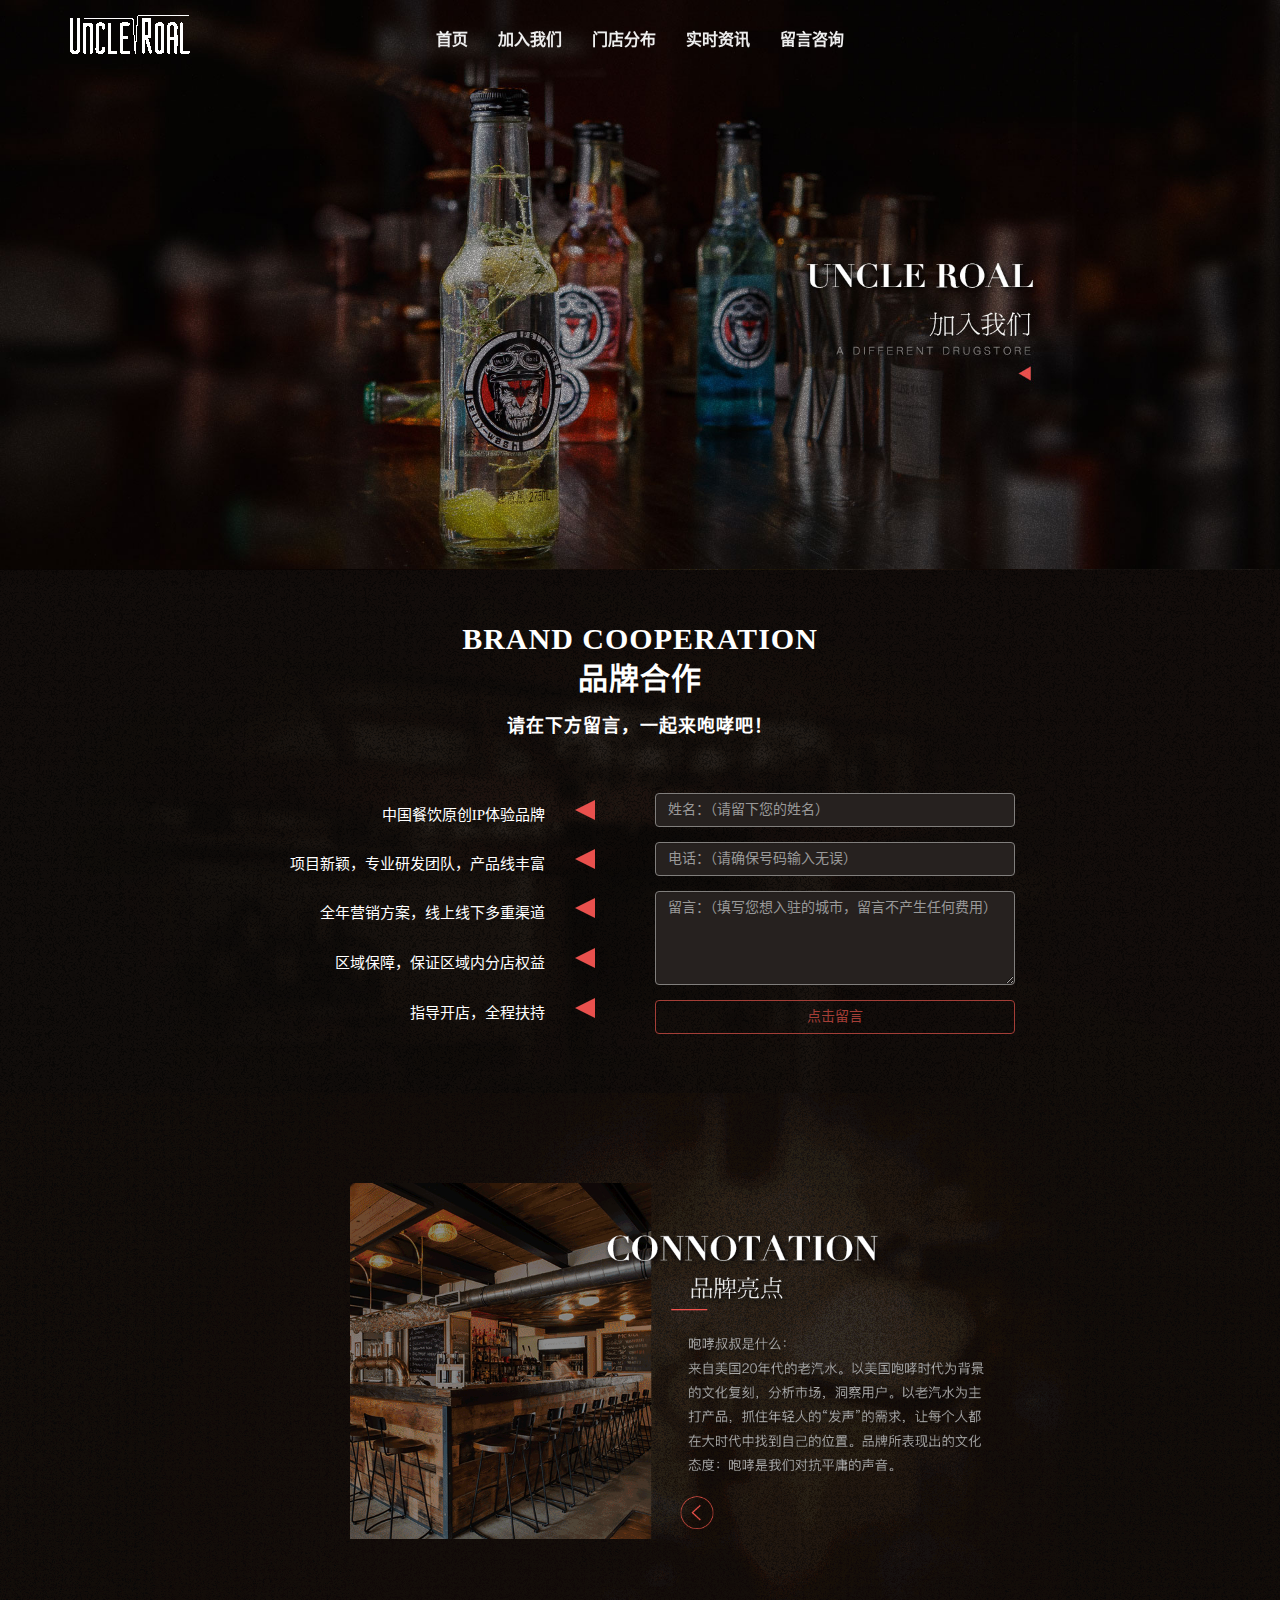
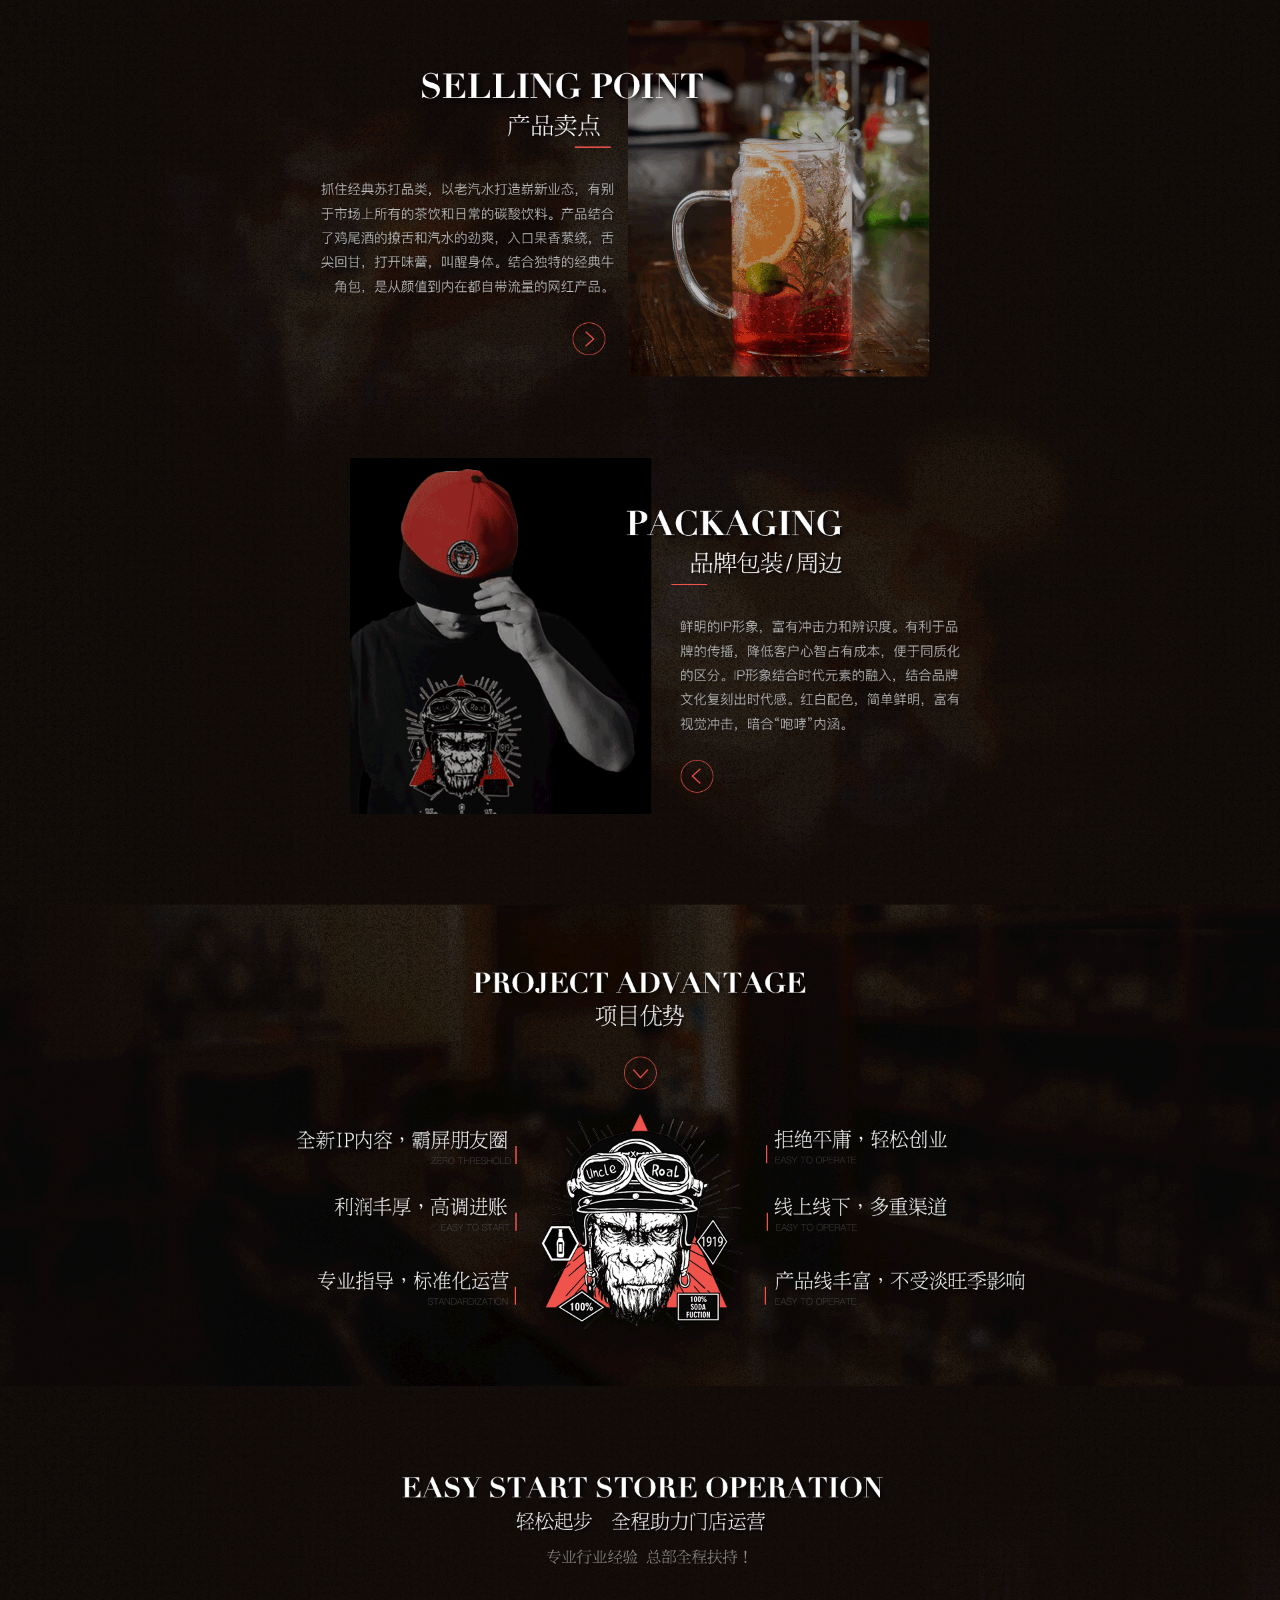
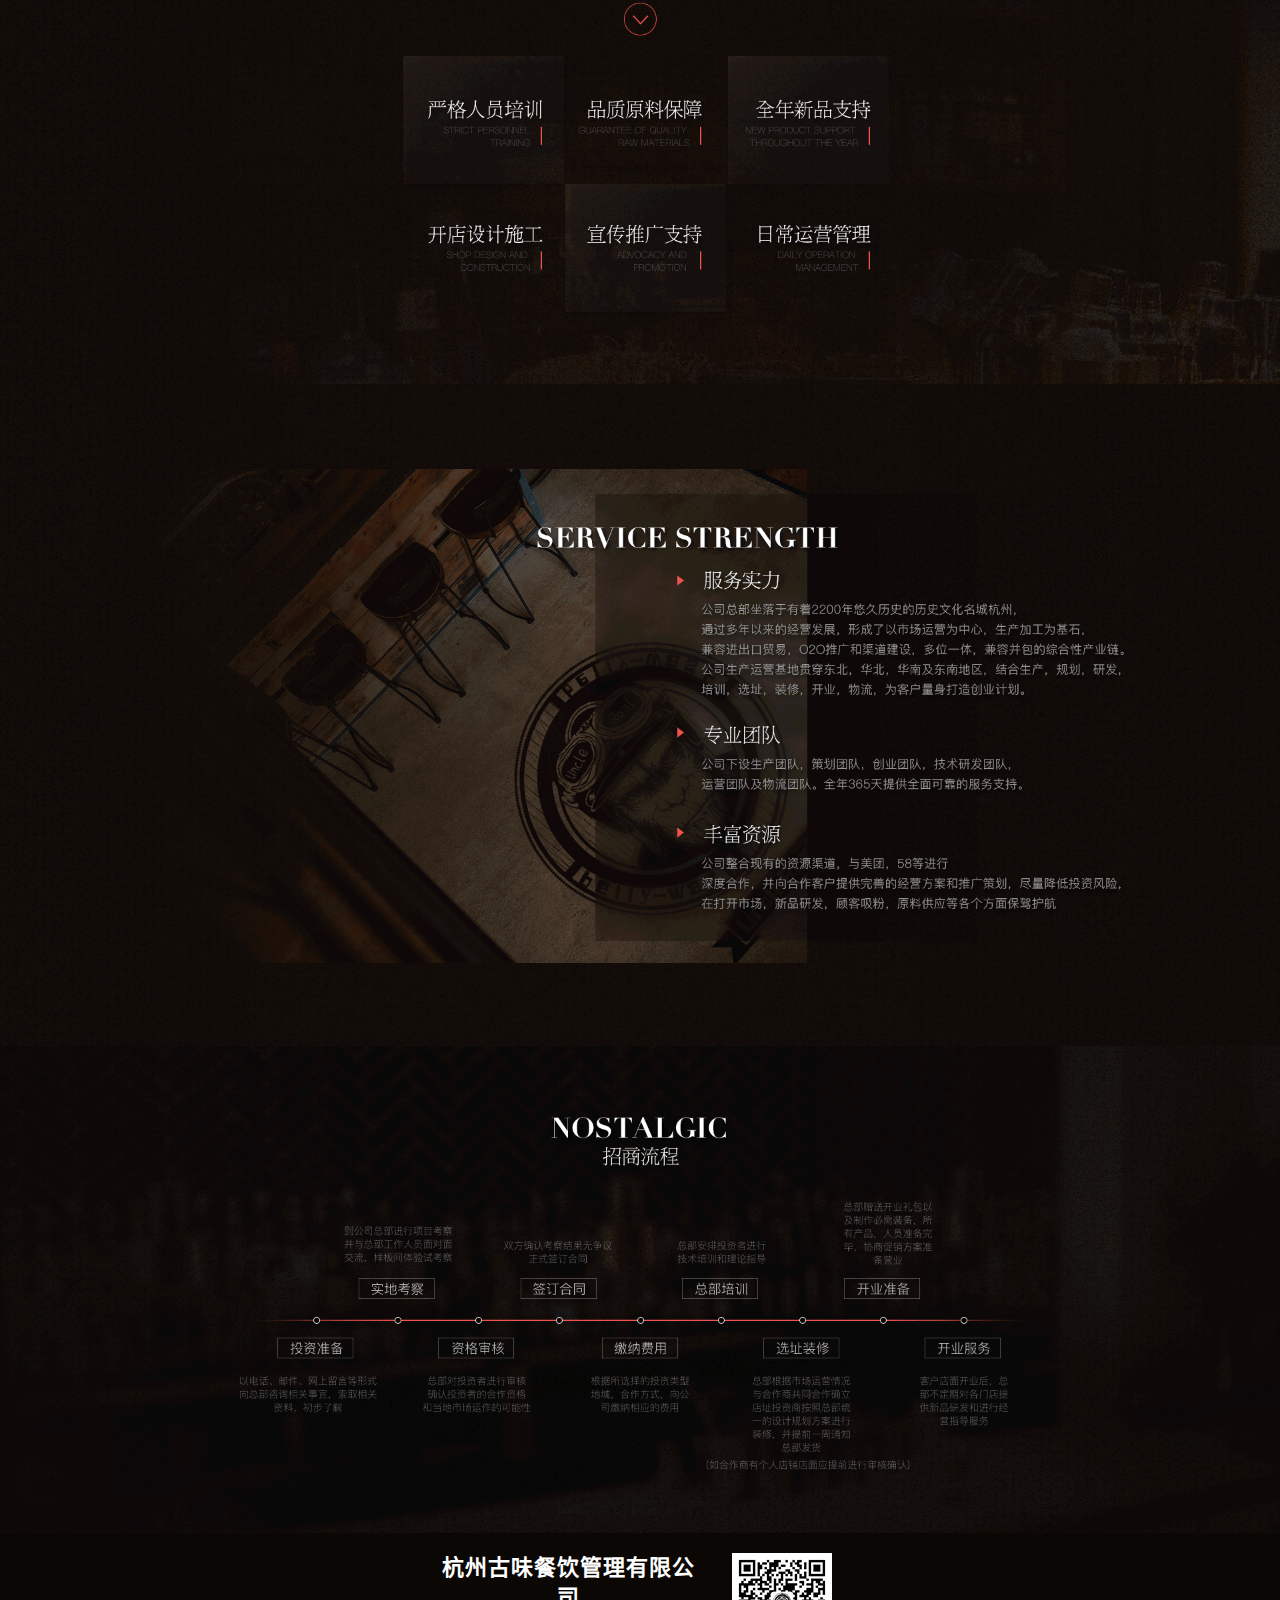
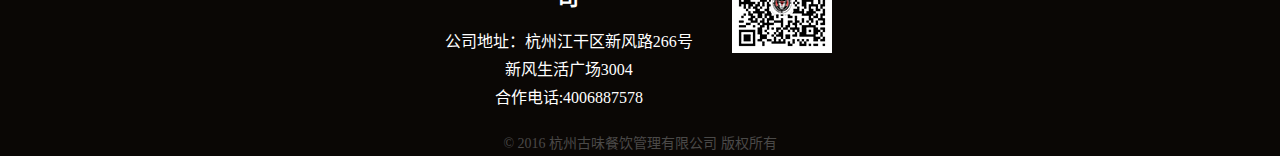
==== commit 4a716e7c: "5.28" ====
--- a/pxss/files/jrwm.html
+++ b/pxss/files/jrwm.html
@@ -28,16 +28,17 @@
     }
 }
 		#bq{
-			background:#130d0a;
+			background:#0a0705;
 			color: white;
 			padding-top: 20px;
-			font-family: "黑体";
+			font-weight: 100;
+			font-family: '苹方 细体';
 			font-size: 16px;
 			line-height: 28px
 		}
 		#bq h4{
 			color:white;
-			font-weight: normal;
+			font-weight:800;
 			font-size: 22px;
 			line-height: 30px;
 		}
@@ -49,7 +50,7 @@
 
 <body>
 <!-- 顶部导航 -->
-<nav class="navbar navbar-inverse navbar-fixed dark no-background bootsnav ">
+<nav class="navbar navbar-inverse navbar-fixed dark no-background bootsnav" >
 
         <!-- Start Top Search -->
         <div class="top-search">
@@ -79,12 +80,12 @@
 
             <!-- Collect the nav links, forms, and other content for toggling -->
             <div class="collapse navbar-collapse" id="navbar-menu">
-                <ul class="nav navbar-nav navbar-center" data-in="fadeInDown" data-out="fadeOutUp" id="dh">
-                    <li><a href="#">首页</a></li>
-                    <li><a href="#">加入我们</a></li>
-                    <li><a href="#">门店分布</a></li>
-                    <li><a href="#">实时资讯</a></li>
-                    <li><a href="#">留言咨询</a></li>
+                <ul class="nav navbar-nav navbar-center" data-in="fadeInDown" data-out="fadeOutUp" id="dh" style="font-weight: 100;font-family: '苹方 细体';font-size: 16px">
+                    <li><a href="../index.html">首页</a></li>
+                    <li><a href="jrwm.html">加入我们</a></li>
+                    <li><a href="mdfb.html">门店分布</a></li>
+                    <li><a href="sszx.html">实时资讯</a></li>
+                    <li><a href="pxjz.html">留言咨询</a></li>
                 </ul>
             </div><!-- /.navbar-collapse -->
         </div>   
@@ -114,31 +115,31 @@
 } 
 	</style>
 <div class="row">
-	<img src="../images/jrwm01.jpg" class="img-responsive center-block">
+	<img src="../images/jrwm01.jpg" class="img-responsive center-block"><a name="ly"></a>
 </div>
-<div class="row" style="background: url(../images/jrwm02.png) no-repeat;color: white">
-	<div class="container">
+<div class="row" style="background: url(../images/jrwm02.png) ;color: white">
+	<div class="container" style=" font-family:  '.萍方-简';font-weight:300  ">
      <div class="row text-center" style=""><div class="col-md-12">
-     	<h1 style=" font-size: 30px; line-height:40px;color: white;margin-top: 50px"><span style=" font-family: '宋体'">BRAND COOPERATION</span><br><span style="font-family: 'MingLiU-ExtB'">品牌合作</span></h1>
-     	<h5 style="color: white">请在下方留言，一起来咆哮吧！</h5>
+     	<h1 style=" font-size: 30px; line-height:40px;color: white;margin-top: 50px"><span style=" font-family: Didot ">BRAND COOPERATION</span><br><span style="font-family: 'PMingLiU-TW',' PMingLiU-ExtB'  ">品牌合作</span></h1>
+     	<h5 style="color: white;font-family: 'PMingLiU-TW',' PMingLiU-ExtB'">请在下方留言，一起来咆哮吧！</h5>
      	</div>
    	  </div>
      	<div class="row" style="margin: 40px 0px">
      		<form class="form-horizontal">
   <div class="form-group">
-    <label for="name" class="col-sm-6 control-label" style="font-family: '宋体';font-size: 15px;line-height: 15px">中国餐饮原创IP体验品牌<span class="triangle-left"></span></label>
+    <label for="name" class="col-sm-6 control-label" style="font-weight:300; font-size: 15px;line-height: 15px">中国餐饮原创IP体验品牌<span class="triangle-left"></span></label>
     <div class="col-sm-4">
       <input type="text" class="form-control" id="name" placeholder="姓名：（请留下您的姓名）" size="20" style="background: #26211f;border:1px solid #817f7d">
     </div>
   </div>
   <div class="form-group">
-    <label for="phone" class="col-sm-6 control-label" style="font-family: '宋体';font-size: 15px;line-height: 15px">项目新颖，专业研发团队，产品线丰富<span class="triangle-left"></span><strong></strong></label>
+    <label for="phone" class="col-sm-6 control-label" style="font-weight:300;font-size: 15px;line-height: 15px">项目新颖，专业研发团队，产品线丰富<span class="triangle-left"></span><strong></strong></label>
     <div class="col-sm-4">
       <input type="text" class="form-control" id="phone" placeholder="电话：（请确保号码输入无误）" style="background: #26211f;border:1px solid #817f7d">
     </div>
   </div>
   <div class="form-group">
-    <label for="textare" class="col-sm-6 control-label" style="font-family: '宋体';font-size: 15px;line-height: 50px;margin-top: -10px">全年营销方案，线上线下多重渠道<span class="triangle-left"></span><br>
+    <label for="textare" class="col-sm-6 control-label" style="font-weight:300;font-size: 15px;line-height: 50px;margin-top: -10px">全年营销方案，线上线下多重渠道<span class="triangle-left"></span><br>
 区域保障，保证区域内分店权益<span class="triangle-left"></span><br>
 指导开店，全程扶持<span class="triangle-left"></span></label>
     <div class="col-sm-4">
@@ -179,7 +180,7 @@
 </div>
 
 </div>
-<div class="row container-fluid text-center" style="background:#0a0705;font-family: '黑体';color:#4a4948">
+<div class="row container-fluid text-center" style="background:#0a0705;;color:#4a4948;font-weight: 100;font-family: '苹方 细体';">
 	<span>© 2016 杭州古味餐饮管理有限公司  版权所有 </span>
 </div>
 <script src="../js/jquery-1.11.1.min.js"></script>
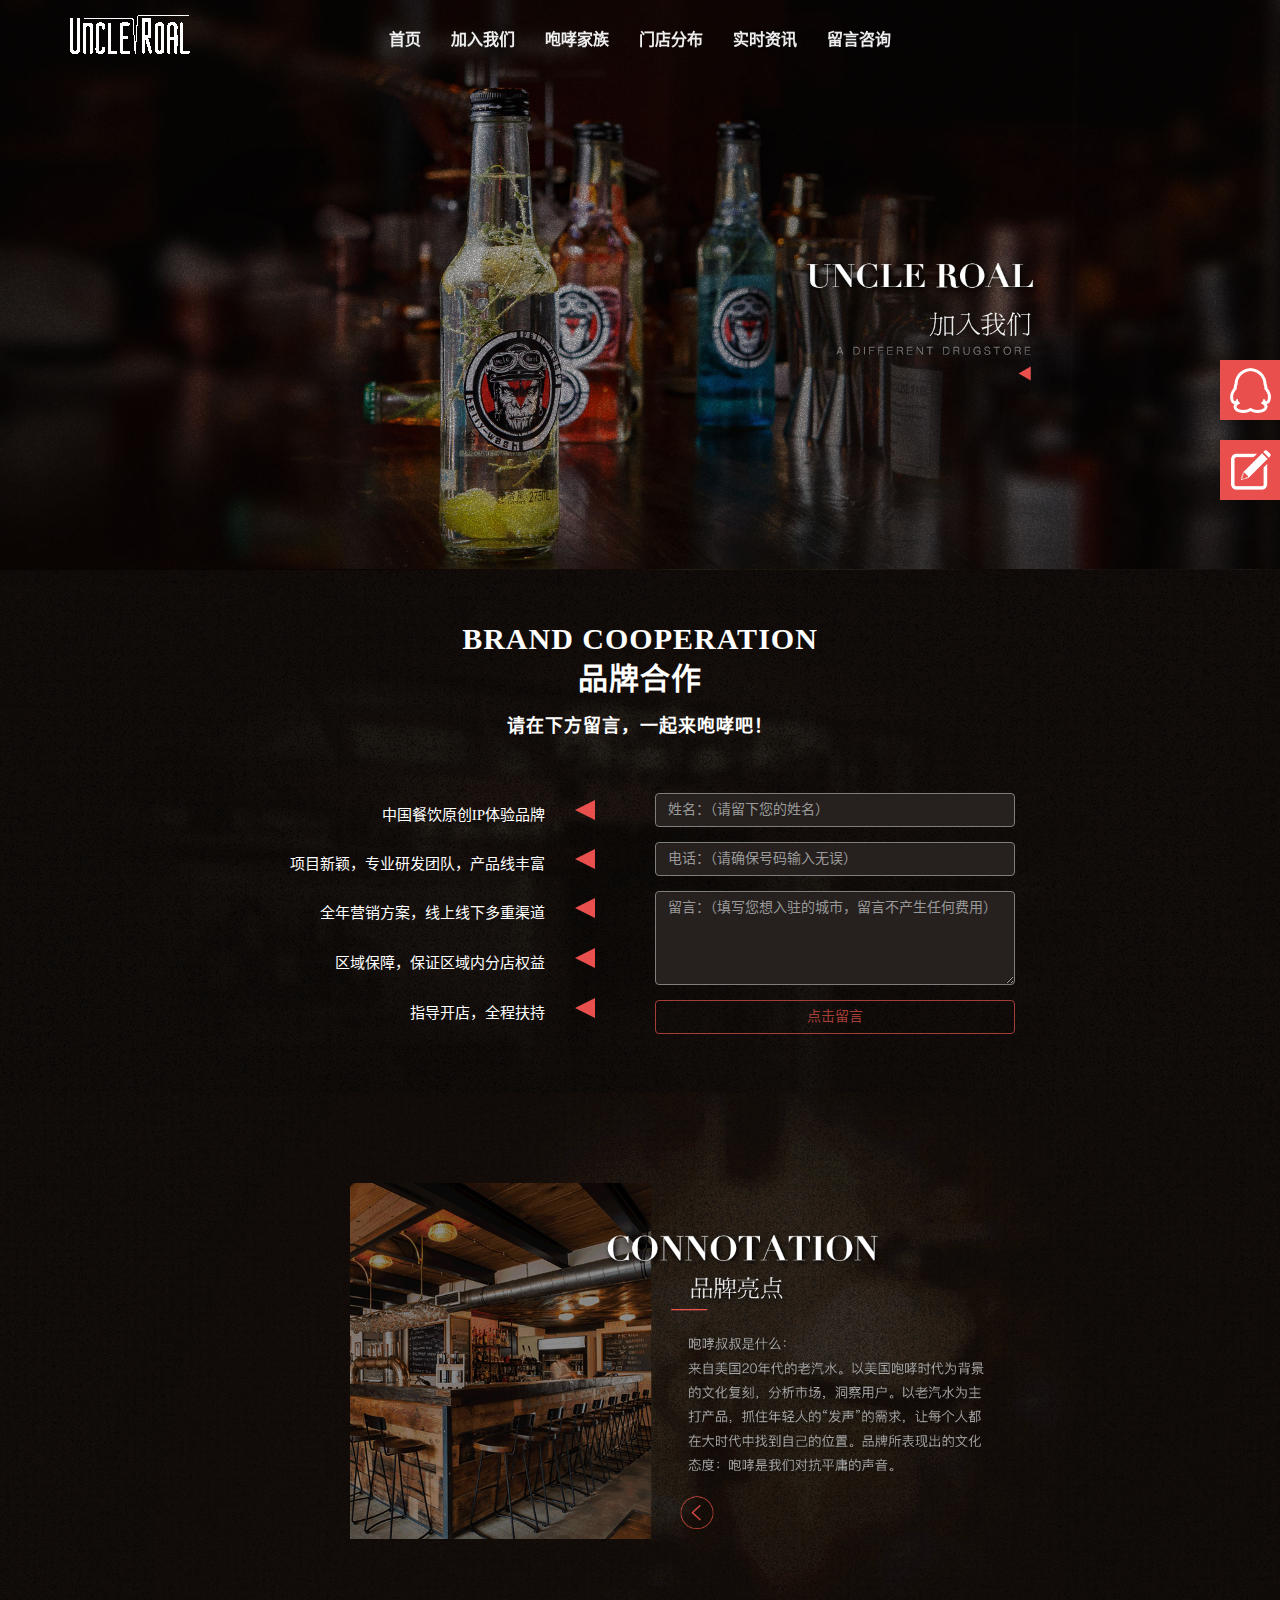
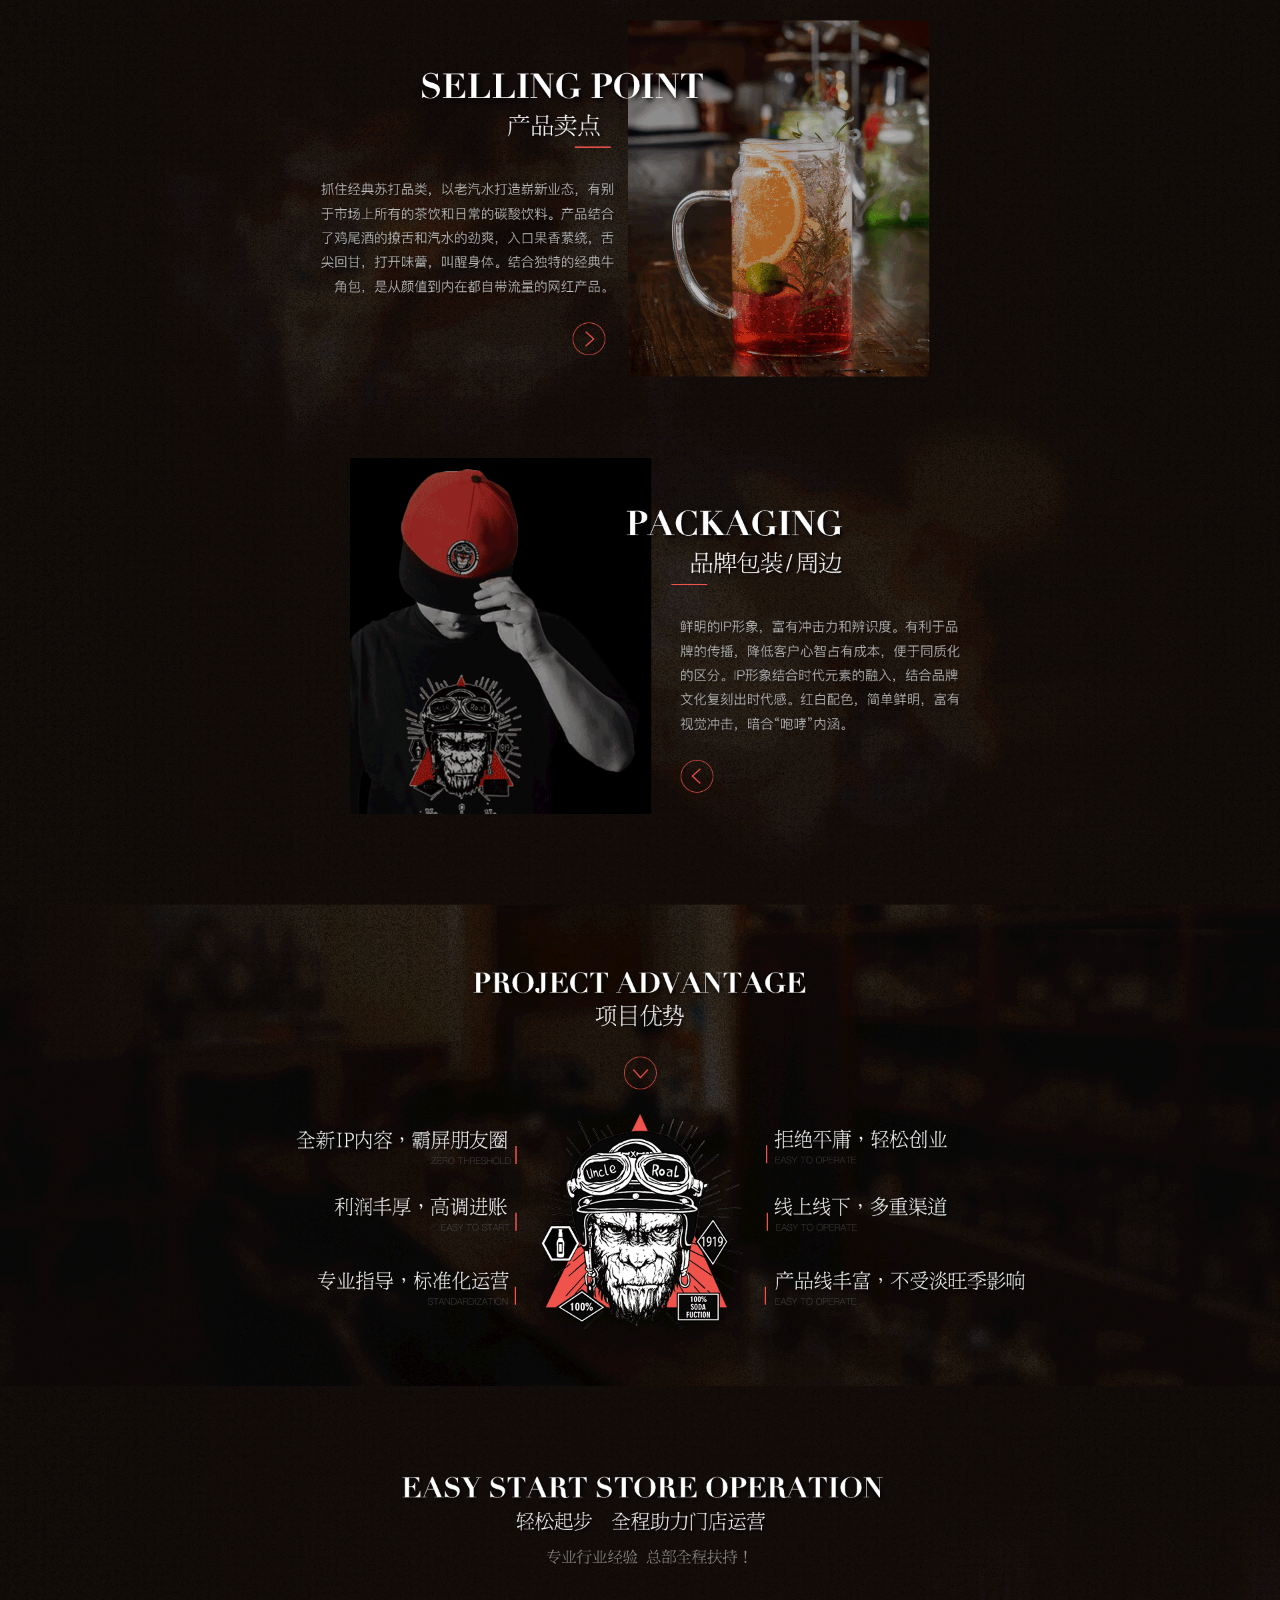
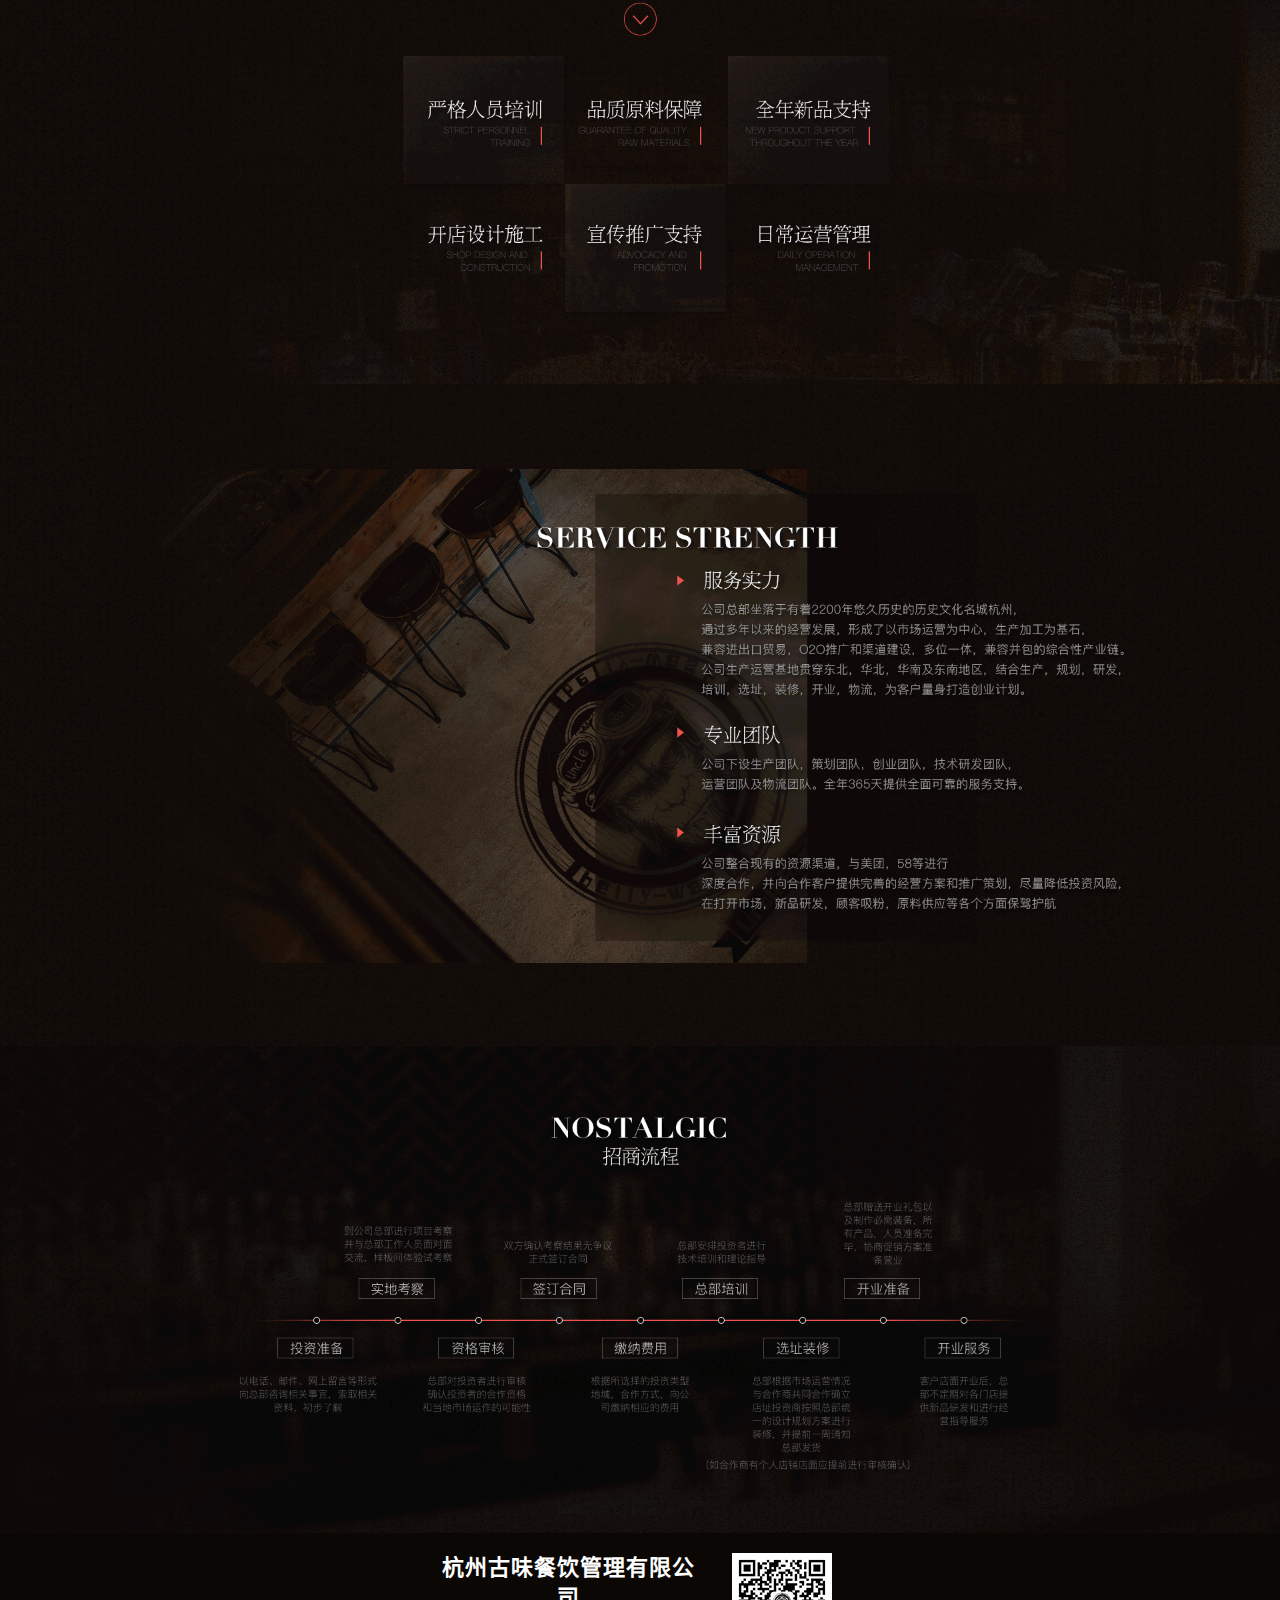
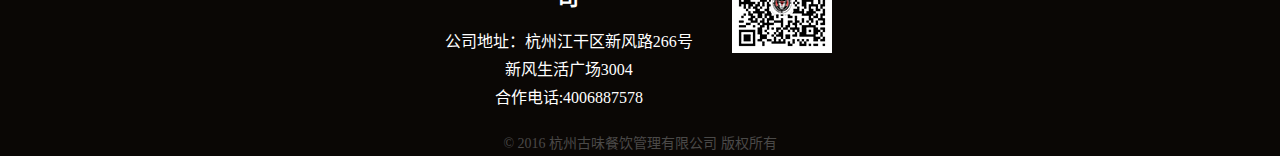
==== commit e155d70c: "5.29" ====
--- a/pxss/files/jrwm.html
+++ b/pxss/files/jrwm.html
@@ -20,11 +20,15 @@
     <![endif]-->
 
     <style>
-		#navbar-menu{color: white}
-		#navbar-menu ul li:hover{background: #E94F4D}
+		#navbar-menu{
+			color: white;
+		}
+		#navbar-menu ul li:hover{
+			background: #E94F4D;
+		}
 		@media (max-width: 991px) {
    #dh {
-        height: 210px;
+        height: 252px;
     }
 }
 		#bq{
@@ -49,6 +53,16 @@
 
 
 <body>
+<!--悬浮窗-->
+<div class="cbl" id="cbl1" style="position:fixed;top:40%;right: 0px;z-index: 999">
+	<a href="http://wpa.qq.com/msgrd?v=3&uin=3501258646&site=qq&menu=yes">
+		<img src="../images/icon1.png" style="float:left">
+	</a>
+	<br>
+	<a href="jrwm.html#ly">
+		<img src="../images/icon2.png" style="float:left;margin-top: 20px">
+	</a>
+</div>
 <!-- 顶部导航 -->
 <nav class="navbar navbar-inverse navbar-fixed dark no-background bootsnav" >
 
@@ -83,9 +97,10 @@
                 <ul class="nav navbar-nav navbar-center" data-in="fadeInDown" data-out="fadeOutUp" id="dh" style="font-weight: 100;font-family: '苹方 细体';font-size: 16px">
                     <li><a href="../index.html">首页</a></li>
                     <li><a href="jrwm.html">加入我们</a></li>
+                    <li><a href="pxjz.html">咆哮家族</a></li>
                     <li><a href="mdfb.html">门店分布</a></li>
                     <li><a href="sszx.html">实时资讯</a></li>
-                    <li><a href="pxjz.html">留言咨询</a></li>
+                    <li><a href="jrwm.html#ly">留言咨询</a></li>
                 </ul>
             </div><!-- /.navbar-collapse -->
         </div>   
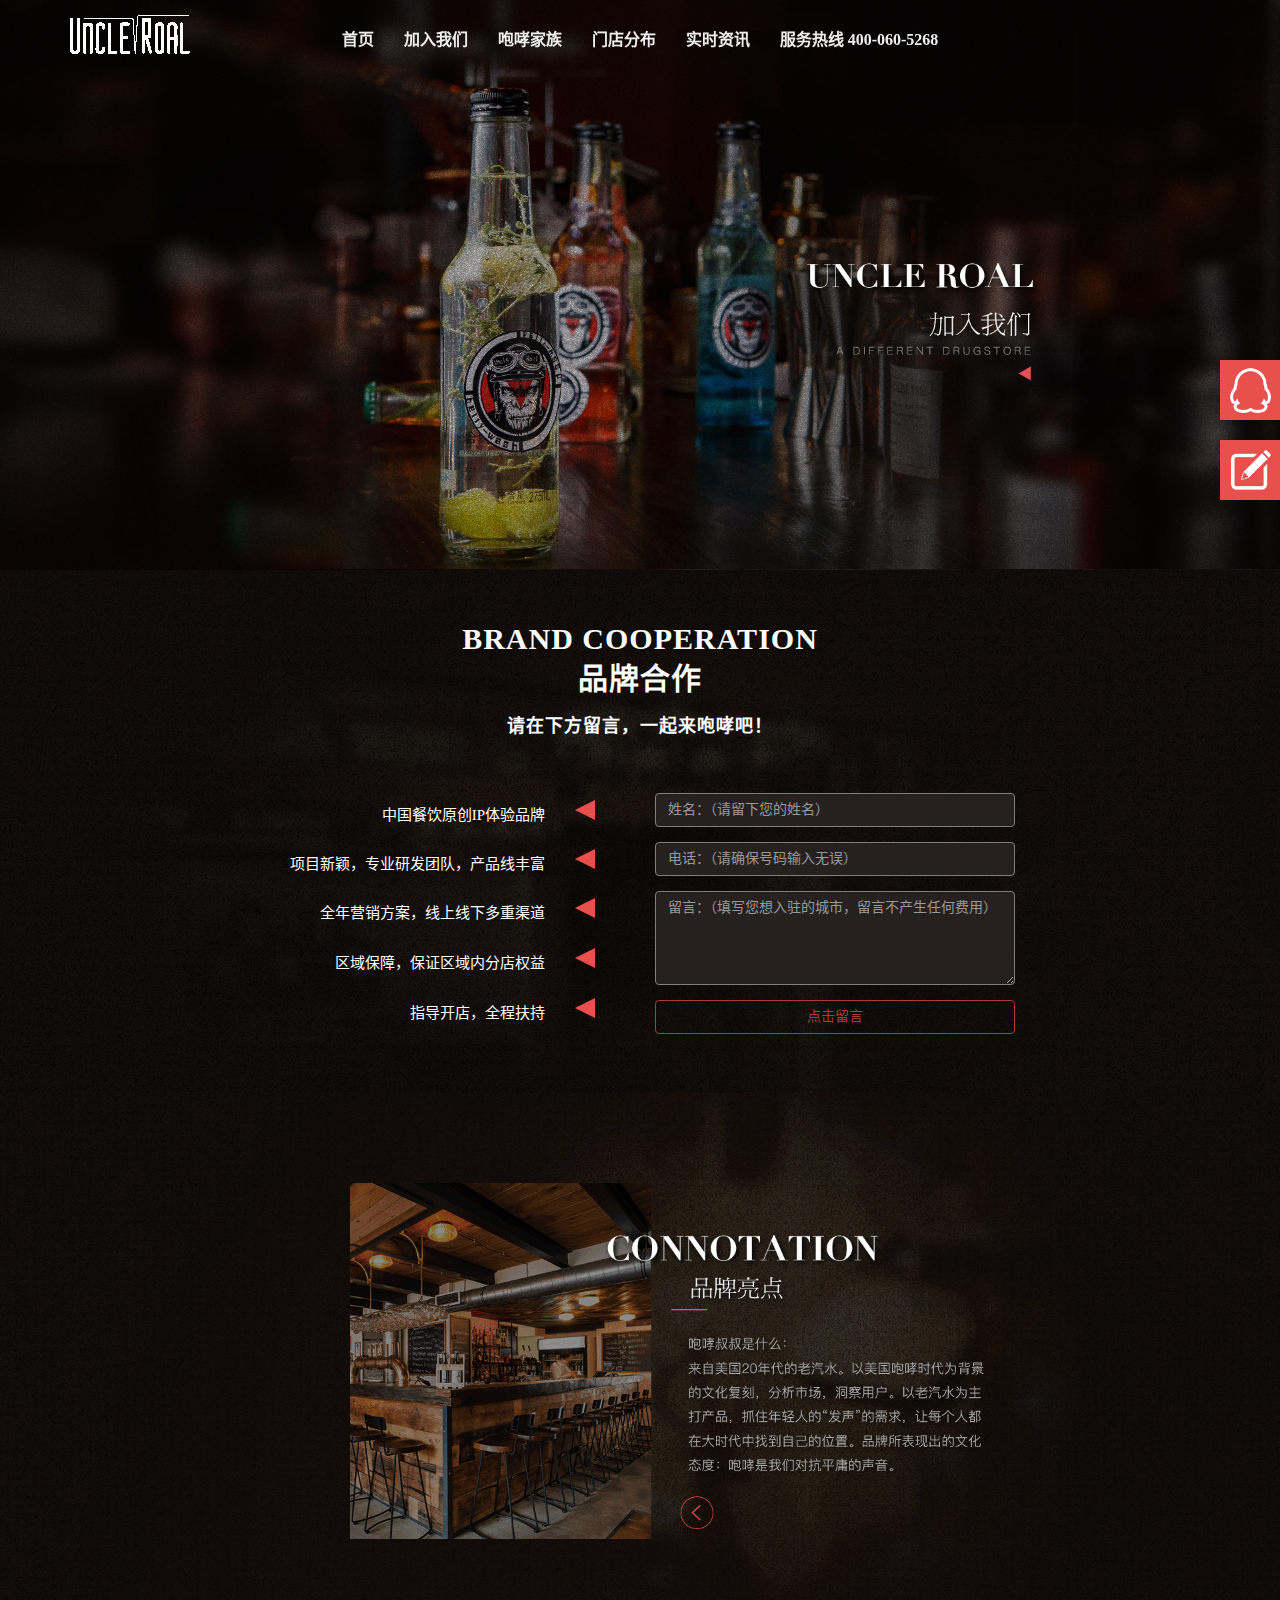
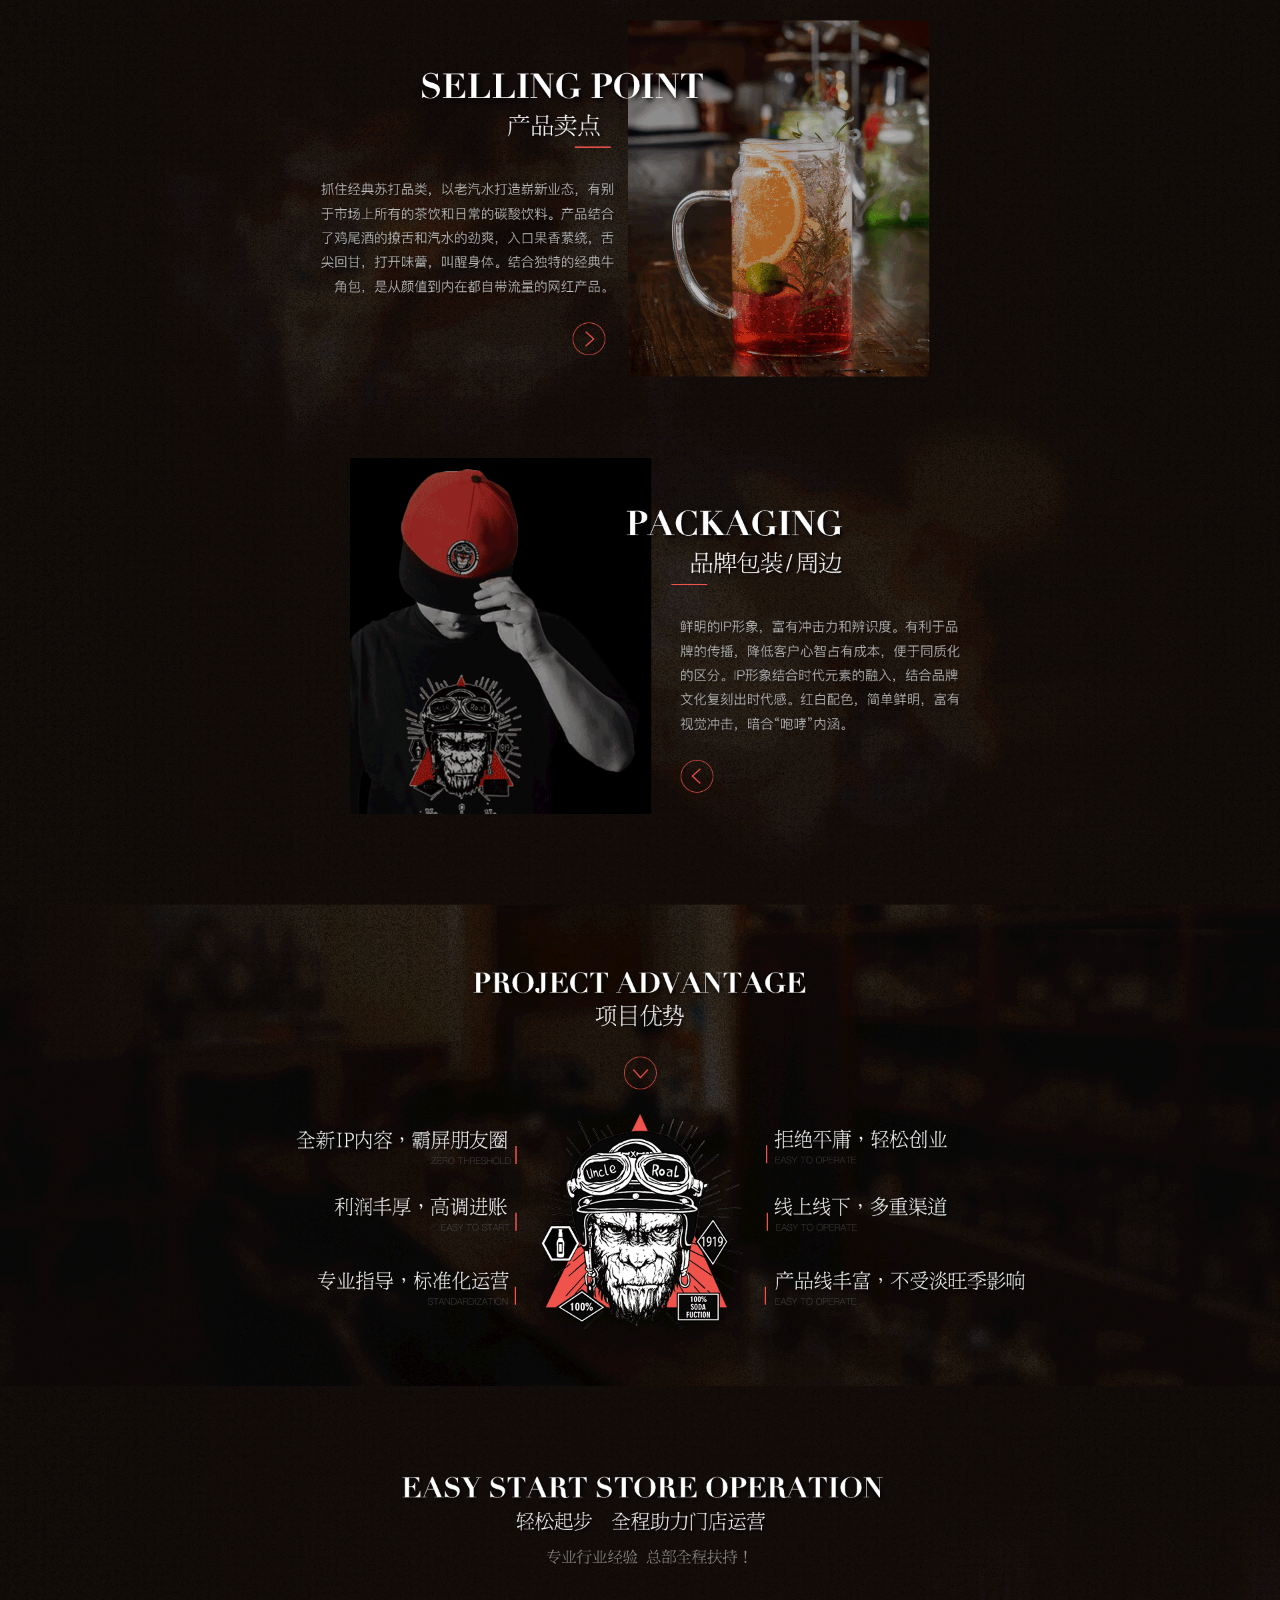
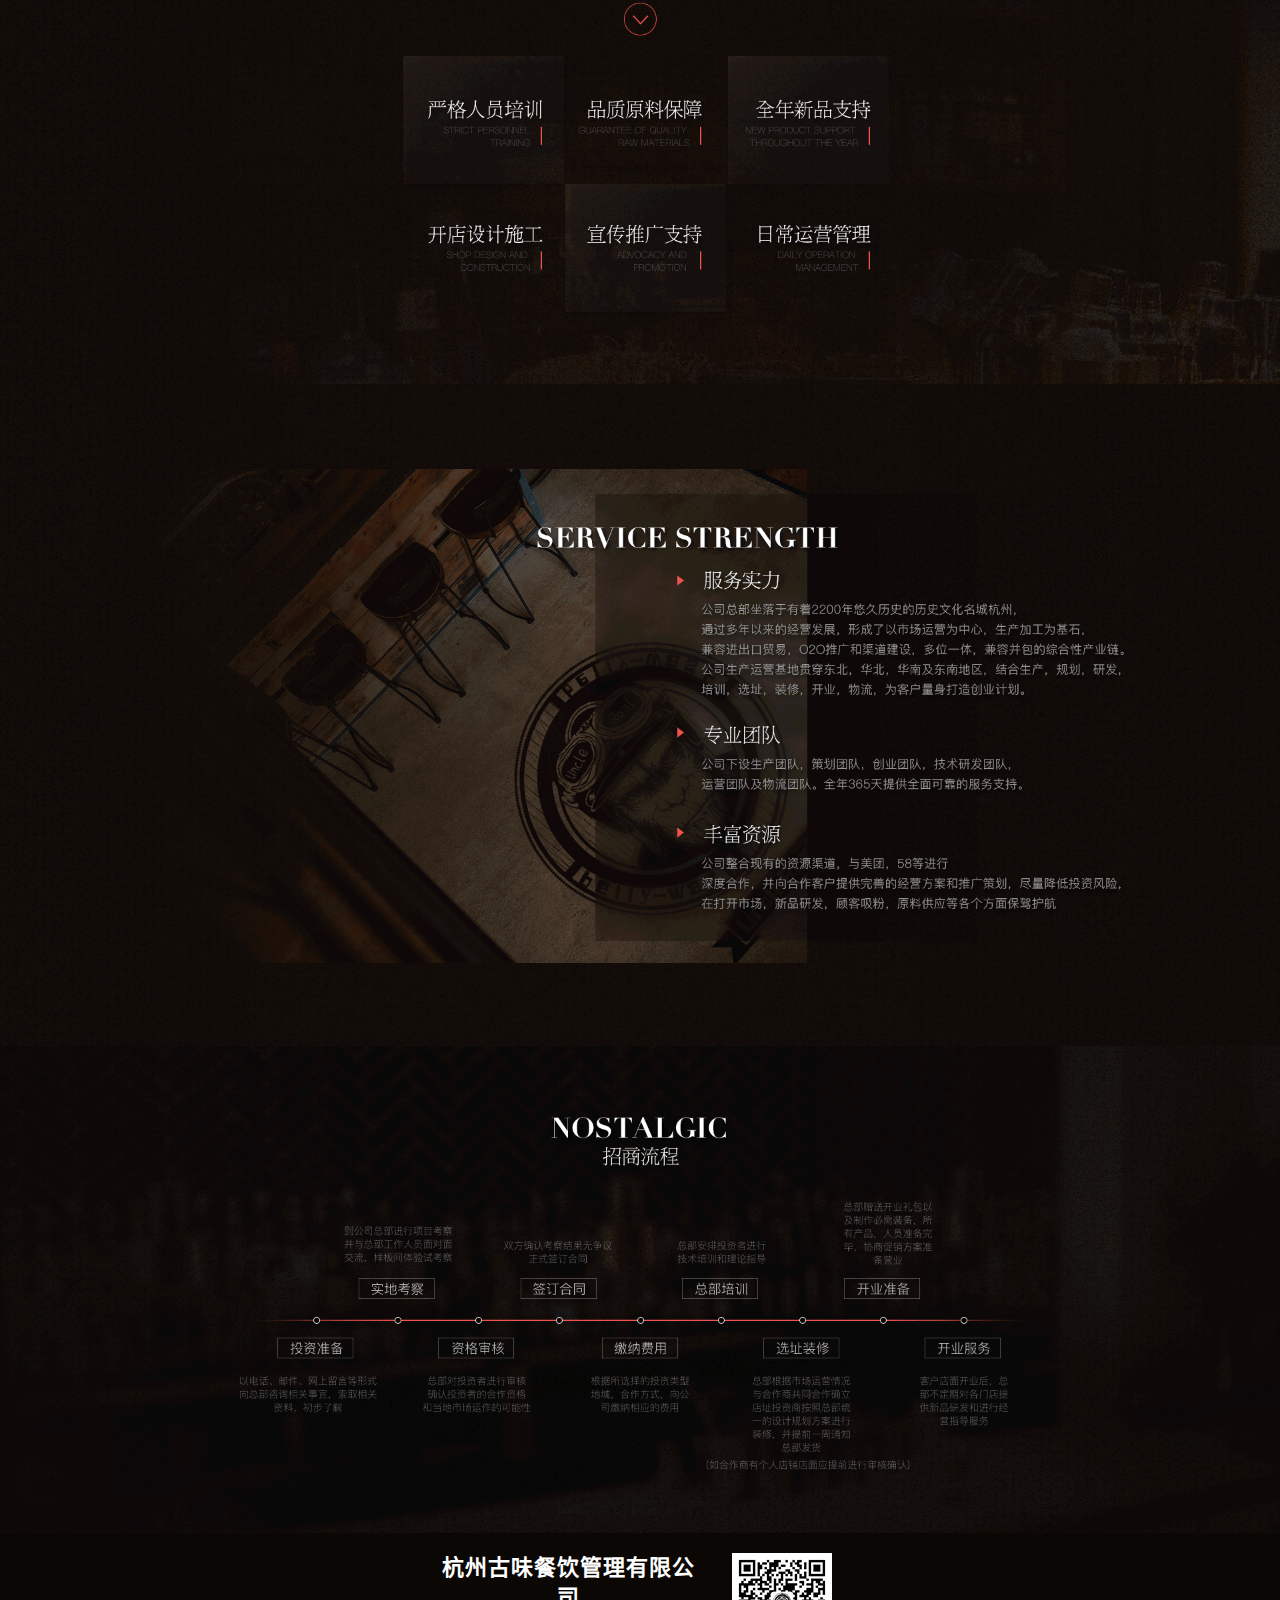
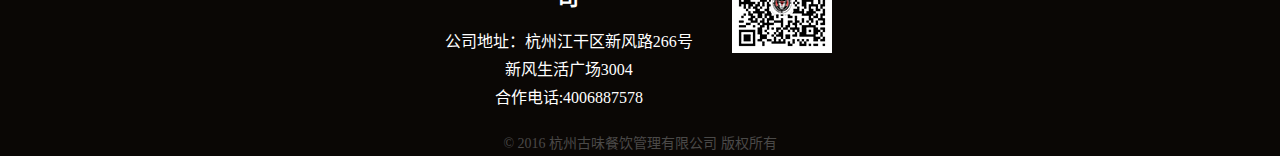
==== commit ae3ed85d: "5.31" ====
--- a/pxss/files/jrwm.html
+++ b/pxss/files/jrwm.html
@@ -100,7 +100,7 @@
                     <li><a href="pxjz.html">咆哮家族</a></li>
                     <li><a href="mdfb.html">门店分布</a></li>
                     <li><a href="sszx.html">实时资讯</a></li>
-                    <li><a href="jrwm.html#ly">留言咨询</a></li>
+                    <li><a href="jrwm.html#ly">服务热线 400-060-5268</a></li>
                 </ul>
             </div><!-- /.navbar-collapse -->
         </div>   
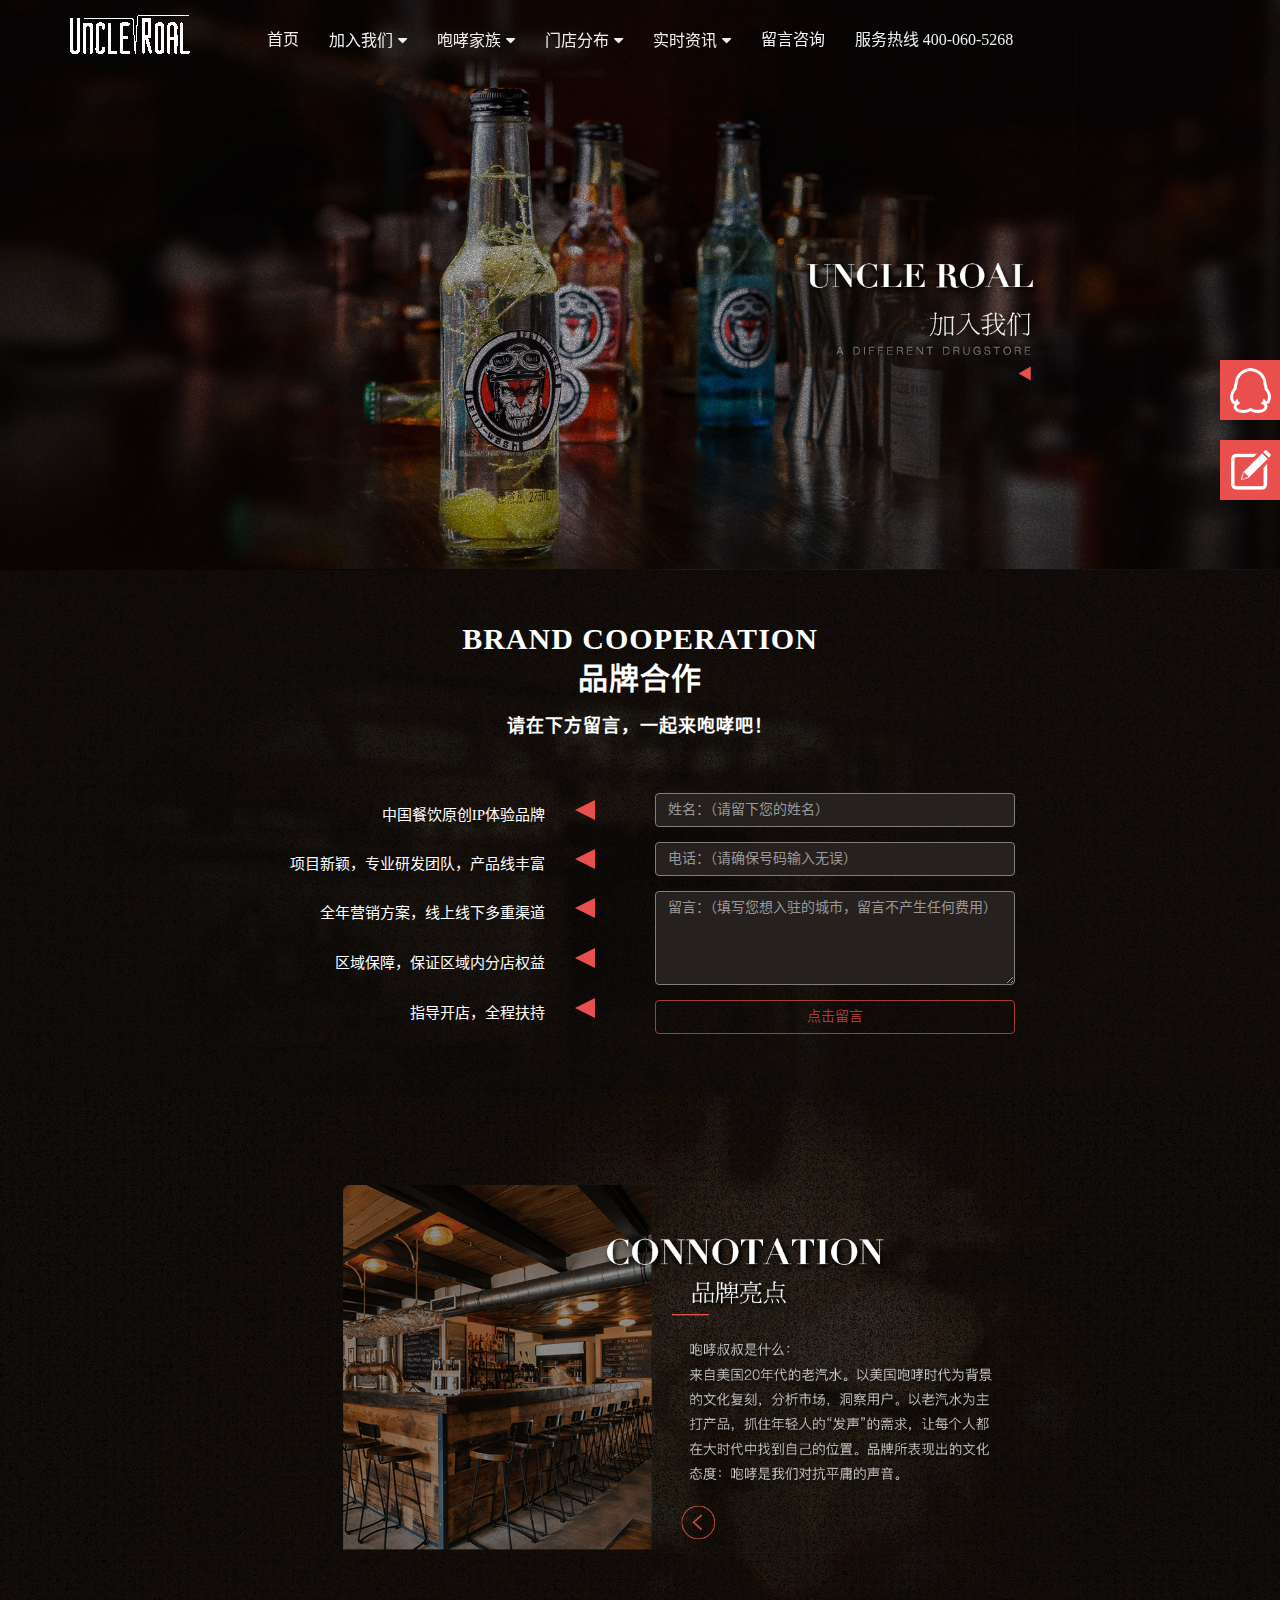
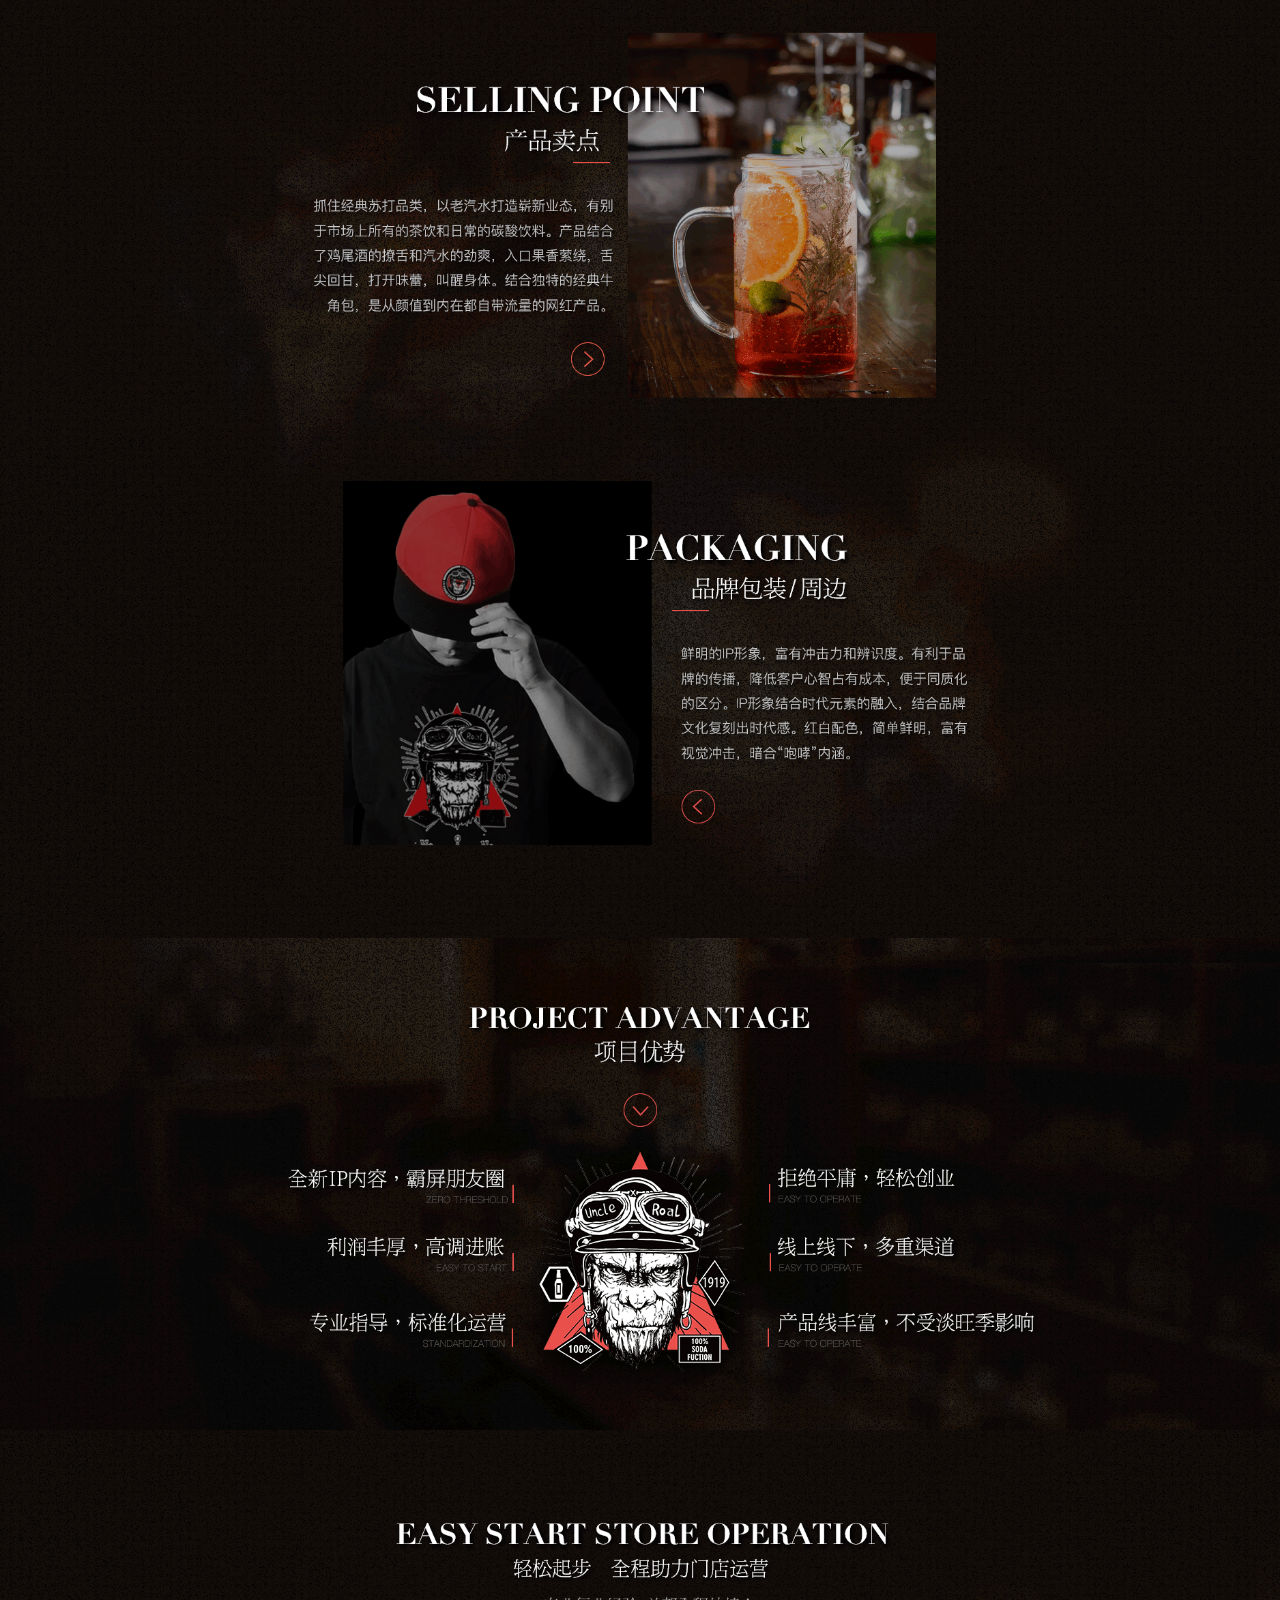
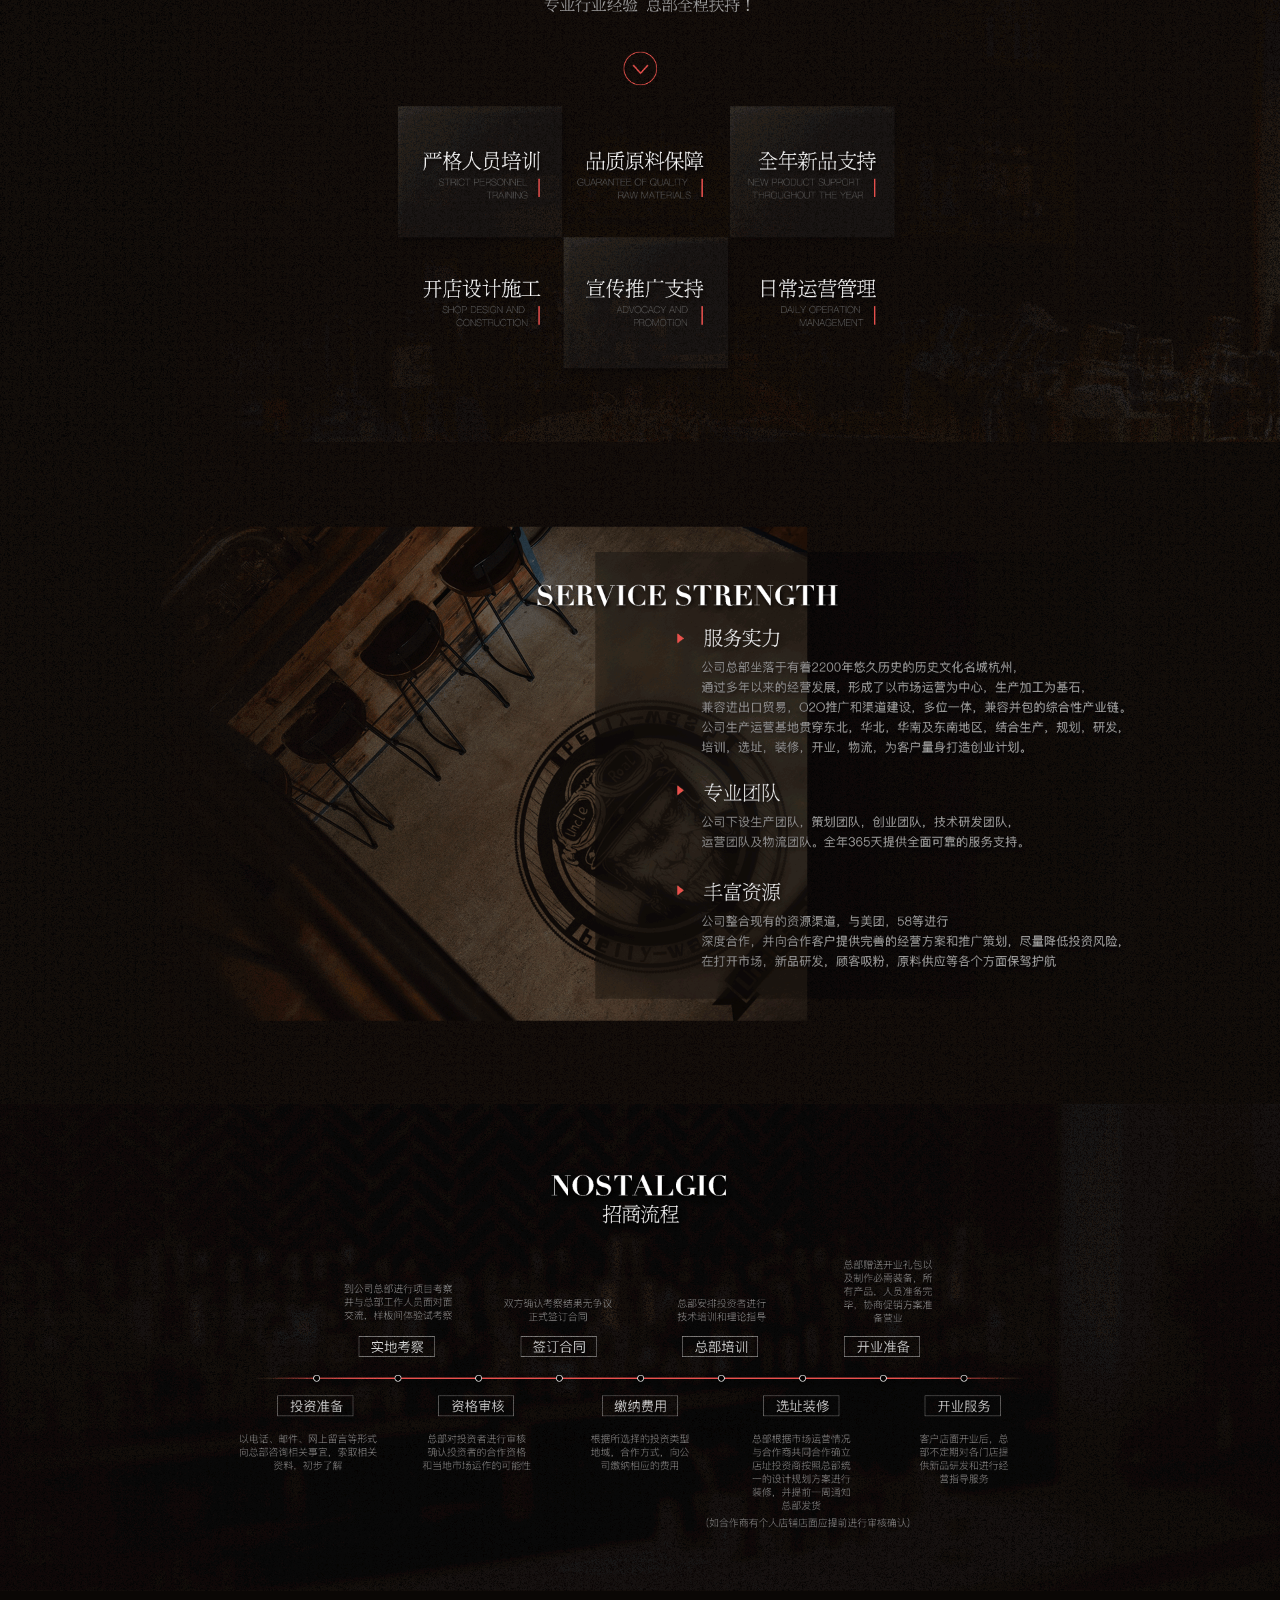
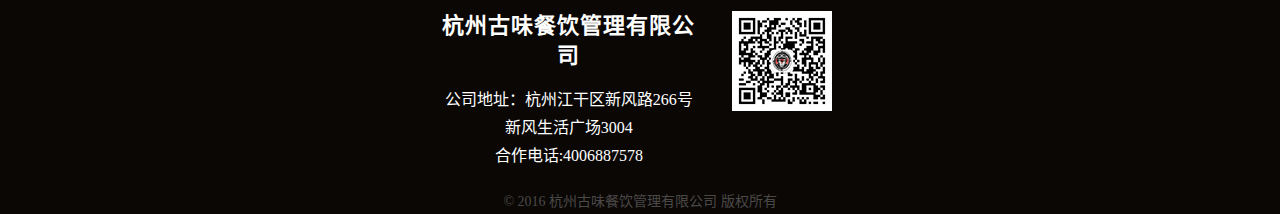
==== commit e8a44c1d: "6.1" ====
--- a/pxss/files/jrwm.html
+++ b/pxss/files/jrwm.html
@@ -11,6 +11,7 @@
 	<link href="../fonts/FontAwesome/font-awesome.css" rel="stylesheet">
 	<link href="../css/animate.css" rel="stylesheet">
 	<link href="../css/bootsnav.css" rel="stylesheet">
+	
 	<link rel="stylesheet" type="text/css" href="../css/htmleaf-demo.css">
 	<link href="../css/overwrite.css" rel="stylesheet">
             <link href="../css/style.css" rel="stylesheet">
@@ -23,14 +24,26 @@
 		#navbar-menu{
 			color: white;
 		}
-		#navbar-menu ul li:hover{
-			background: #E94F4D;
+		#navbar-menu ul li{
+			font-family: '苹方 细体';
+			font-size: 16px;
+		}
+		#navbar-menu ul li a{
+			font-weight:100;
+		}
+		#navbar-menu ul li:hover {
+			background-color: #E94F4D;
+		}
+		#dh li ul li a{
+			
+			color:#FFFFFF;
 		}
 		@media (max-width: 991px) {
-   #dh {
-        height: 252px;
-    }
+		   #dh {	
+				height: 252px;
+			}
 }
+
 		#bq{
 			background:#0a0705;
 			color: white;
@@ -40,6 +53,7 @@
 			font-size: 16px;
 			line-height: 28px
 		}
+		
 		#bq h4{
 			color:white;
 			font-weight:800;
@@ -88,19 +102,49 @@
             <button type="button" class="navbar-toggle" data-toggle="collapse" data-target="#navbar-menu">
                     <i class="fa fa-bars"></i>
               </button>
-              <a class="navbar-brand" href="#brand"><img src="../images/logo_03.png" class="logo" alt=""></a>
+              <a class="navbar-brand" href="../index.html"><img src="../images/logo_03.png" class="logo" alt=""></a>
             </div>
             <!-- End Header Navigation -->
 
             <!-- Collect the nav links, forms, and other content for toggling -->
             <div class="collapse navbar-collapse" id="navbar-menu">
-                <ul class="nav navbar-nav navbar-center" data-in="fadeInDown" data-out="fadeOutUp" id="dh" style="font-weight: 100;font-family: '苹方 细体';font-size: 16px">
+                <ul class="nav navbar-nav navbar-center" data-in="fadeInDown" data-out="fadeOutUp" id="dh">
                     <li><a href="../index.html">首页</a></li>
-                    <li><a href="jrwm.html">加入我们</a></li>
-                    <li><a href="pxjz.html">咆哮家族</a></li>
-                    <li><a href="mdfb.html">门店分布</a></li>
-                    <li><a href="sszx.html">实时资讯</a></li>
-                    <li><a href="jrwm.html#ly">服务热线 400-060-5268</a></li>
+                    <li class="dropdown">
+                        <a href="jrwm.html"  class="dropdown-toggle" data-toggle="dropdown">加入我们</a>
+                        <ul class="dropdown-menu">
+                          <li><a href="jrwm.html#ly">品牌合作</a></li>
+                            <li><a href="jrwm.html#ppld">品牌亮点</a></li>
+                            <li><a href="jrwm.html#cpmd">产品卖点</a></li>
+                            <li><a href="jrwm.html#cpzb">包装周边</a></li>
+      
+                            <li><a href="jrwm.html#xmys">项目优势</a></li>
+                            <li><a href="jrwm.html#zslc">招商流程</a></li>
+                        </ul>
+                    </li>
+                    <li class="dropdown">
+                      <a href="pxjz.html" class="dropdown-toggle" data-toggle="dropdown" >咆哮家族</a>
+                        <ul class="dropdown-menu">
+                          <li><a href="pxjz.html#qs">汽水系列</a></li>
+                            <li><a href="pxjz.html#tp">甜品系列</a></li>
+                      </ul>
+                  </li>
+                    <li class="dropdown">
+                      <a href="mdfb.html" class="dropdown-toggle" data-toggle="dropdown" >门店分布</a>
+                        <ul class="dropdown-menu">
+                          <li><a href="mdfb.html#mdzs">门店展示</a></li>
+                            <li><a href="mdfb.html#mdfb">门店分布</a></li>
+                      </ul>
+                  </li>
+                    <li class="dropdown">
+                        <a href="sszx.html" class="dropdown-toggle" data-toggle="dropdown" >实时资讯</a>
+                      <ul class="dropdown-menu">
+                        <li><a href="sszx.html#sszx">最新资讯</a></li>
+                            <li><a href="sszx.html#zxhd">最新活动</a></li>
+                        </ul>
+                  </li>
+                    <li><a href="jrwm.html#ly"  class="dropdown-toggle" data-toggle="dropdown">留言咨询</a></li>
+                    <li id="rx" ><a href="#" style="cursor: default">服务热线 400-060-5268</a></li>
                 </ul>
             </div><!-- /.navbar-collapse -->
         </div>   
@@ -167,8 +211,28 @@
      	</div>
     </div>
 </div>
-	
-<div class="row"><img src="../images/jrwm03.png" class="img-responsive center-block">
+<div class="row">
+	<div class="row"><a name="ppld"></a>
+		<img src="../images/jrwm03.png" class="img-responsive center-block">
+	</div>
+	<div class="row"><a name="cpmd"></a>
+		<img src="../images/jrwm04.png" class="img-responsive center-block">
+	</div>
+	<div class="row"><a name="cpzb"></a>
+		<img src="../images/jrwm05.png" class="img-responsive center-block">
+	</div>
+	<div class="row"><a name="xmys"></a>
+		<img src="../images/jrwm06.png" class="img-responsive center-block">
+	</div>
+	<div class="row"><a name="zbfc"></a>
+		<img src="../images/jrwm07.png" class="img-responsive center-block">
+	</div>
+		<img src="../images/jrwm08.png" class="img-responsive center-block">
+	</div>
+	<div class="row"><a name="zslc"></a>
+		<img src="../images/jrwm09.png" class="img-responsive center-block">
+	</div>
+	
 </div>
 <!-- InstanceEndEditable -->
 	
@@ -201,6 +265,14 @@
 <script src="../js/jquery-1.11.1.min.js"></script>
 <script src="../js/bootstrap.min.js"></script>
 <script src="../js/bootsnav.js"></script>
-  <script>window.jQuery || document.write('<script src="js/jquery-1.11.0.min.js"><\/script>')</script>
+  <script>window.jQuery || document.write('<script src="js/jquery-1.11.0.min.js"><\/script>')
+	  $(document).ready(function(){
+		  $("#rx").mouseover(function(){
+			  $("#rx").css("background-color","transparent")
+		  })
+		  
+	  })
+	
+	</script>
 </body>
 <!-- InstanceEnd --></html>
